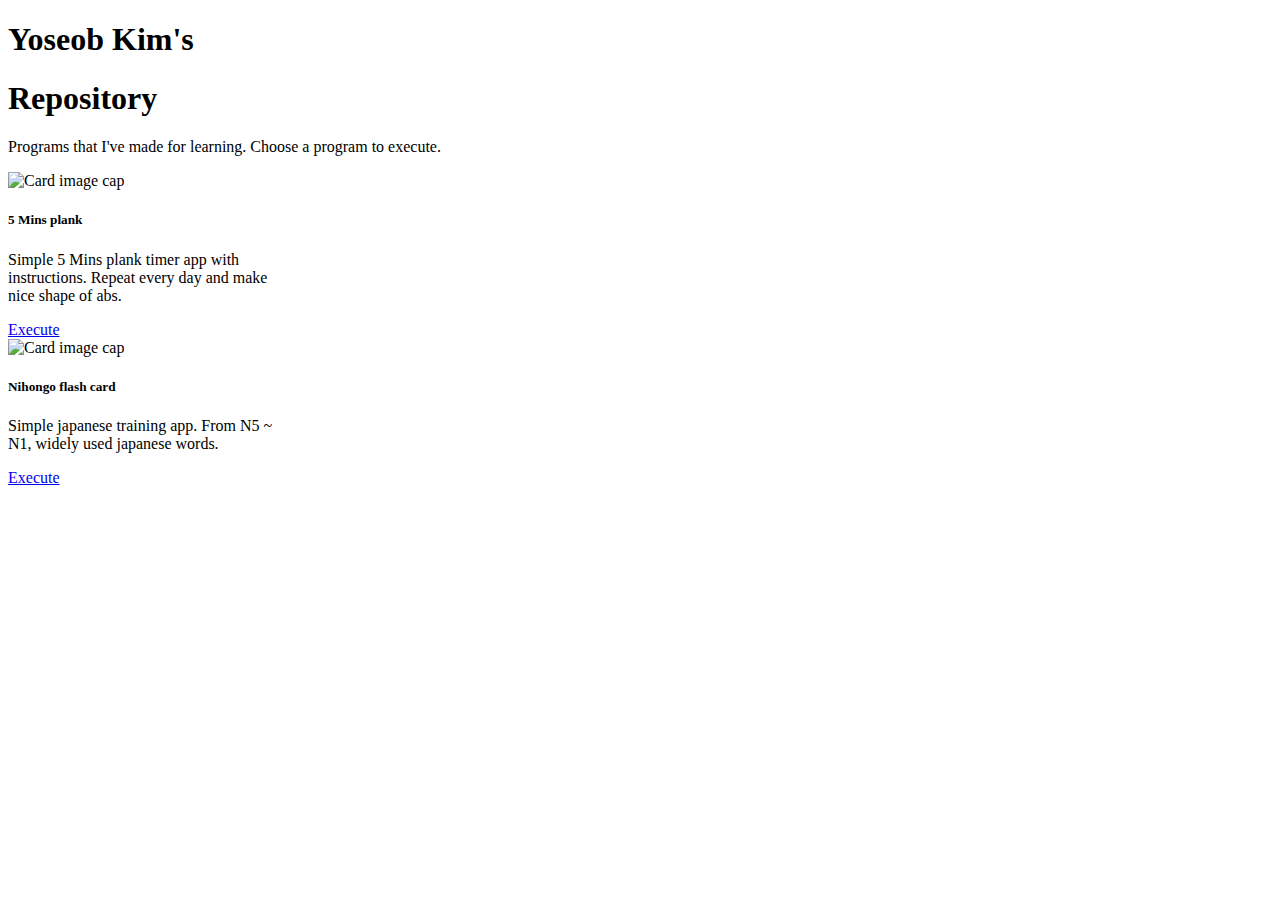
==== index.html @ 38a4135e "grammar error fixed" ====
<!DOCTYPE HTML PUBLIC "-//W3C//DTD HTML 4.01 Transitional//EN" "http://www.w3.org/TR/html4/loose.dtd">
<html lang="en">
<head>
<meta http-equiv="content-type" content="text/html; charset=utf-8">
  <title>Yoseob Kim Repository</title>
  <link rel="stylesheet" href="https://stackpath.bootstrapcdn.com/bootstrap/4.1.1/css/bootstrap.min.css" integrity="sha384-WskhaSGFgHYWDcbwN70/dfYBj47jz9qbsMId/iRN3ewGhXQFZCSftd1LZCfmhktB" crossorigin="anonymous">
<script src="https://code.jquery.com/jquery-3.3.1.slim.min.js" integrity="sha384-q8i/X+965DzO0rT7abK41JStQIAqVgRVzpbzo5smXKp4YfRvH+8abtTE1Pi6jizo" crossorigin="anonymous"></script>
<script src="https://cdnjs.cloudflare.com/ajax/libs/popper.js/1.14.3/umd/popper.min.js" integrity="sha384-ZMP7rVo3mIykV+2+9J3UJ46jBk0WLaUAdn689aCwoqbBJiSnjAK/l8WvCWPIPm49" crossorigin="anonymous"></script>
<script src="https://stackpath.bootstrapcdn.com/bootstrap/4.1.1/js/bootstrap.min.js" integrity="sha384-smHYKdLADwkXOn1EmN1qk/HfnUcbVRZyYmZ4qpPea6sjB/pTJ0euyQp0Mk8ck+5T" crossorigin="anonymous"></script>
</head>
  <body>
    <div class="container">
      <h1 class="display-3">Yoseob Kim's</h1>
	  <h1 class="display-4">Repository</h1>
      <p class="lead">
        Programs that I've made for learning. Choose a program to execute.
      </p>
      
      <div class="row">
        <!-- Plank app -->
        <div class="col-sm-6">
          <div class="card" style="width: 18rem;">
            <img class="card-img-top" src="plankApp/img/title.JPG" alt="Card image cap">
            <div class="card-body">
              <h5 class="card-title">5 Mins plank</h5>
              <p class="card-text">Simple 5 Mins plank timer app with instructions. Repeat every day and make nice shape of abs.</p>
              <a href="plankApp" class="btn btn-primary">Execute</a>
            </div>
          </div>
        </div>
        <!-- nihongo app -->
        <div class="col-sm-6">
          <div class="card" style="width: 18rem;">
            <img class="card-img-top" src="nihongo/img/konnichiwa.jpg" alt="Card image cap">
            <div class="card-body">
              <h5 class="card-title">Nihongo flash card</h5>
              <p class="card-text">Simple japanese training app. From N5 ~ N1, widely used japanese words.</p>
              <a href="nihongo" class="btn btn-primary">Execute</a>
            </div>
          </div>
        </div>  
      </div>
    </div>
  </body>
</html>
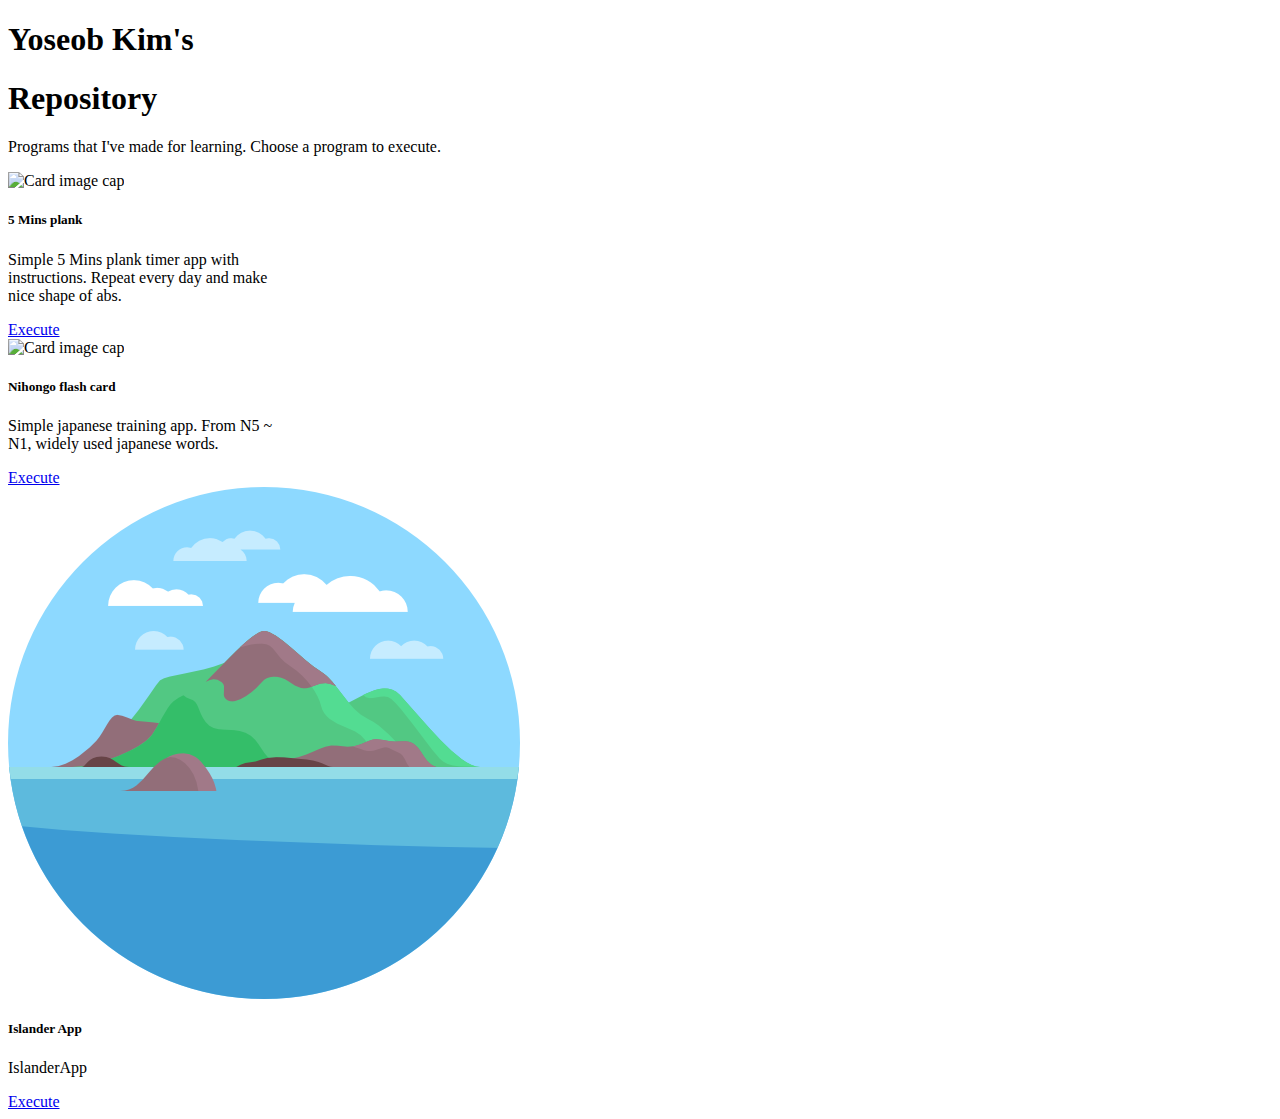
==== commit 1380ebb0: "Islander added" ====
--- a/index.html
+++ b/index.html
@@ -38,7 +38,18 @@
               <a href="nihongo" class="btn btn-primary">Execute</a>
             </div>
           </div>
-        </div>  
+        </div>
+        <!-- Islander App -->
+        <div class="col-sm-6">
+          <div class="card" style="width: 18rem;">
+            <img class="card-img-top" src="islanderApp/img/islander.png" alt="Card image cap">
+            <div class="card-body">
+              <h5 class="card-title">Islander App</h5>
+              <p class="card-text">IslanderApp</p>
+              <a href="islanderApp" class="btn btn-primary">Execute</a>
+            </div>
+          </div>
+        </div>   
       </div>
     </div>
   </body>
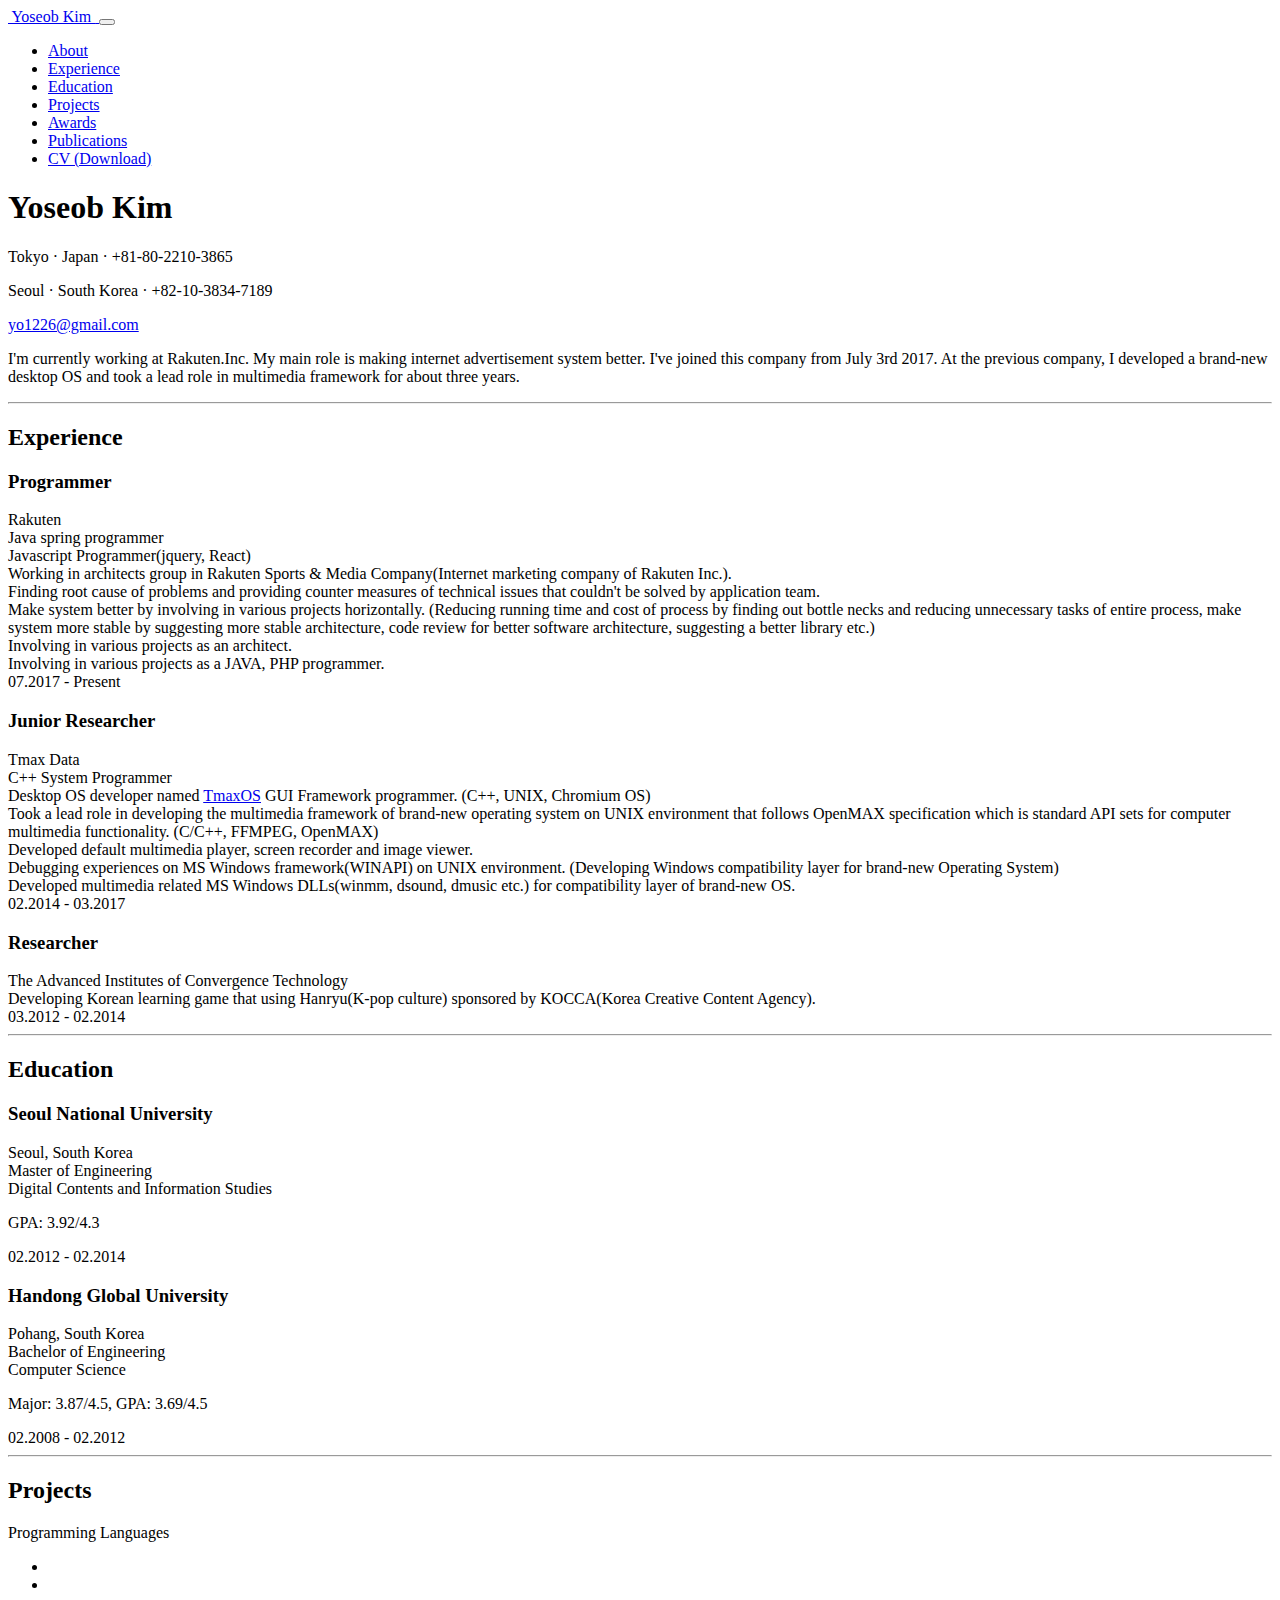
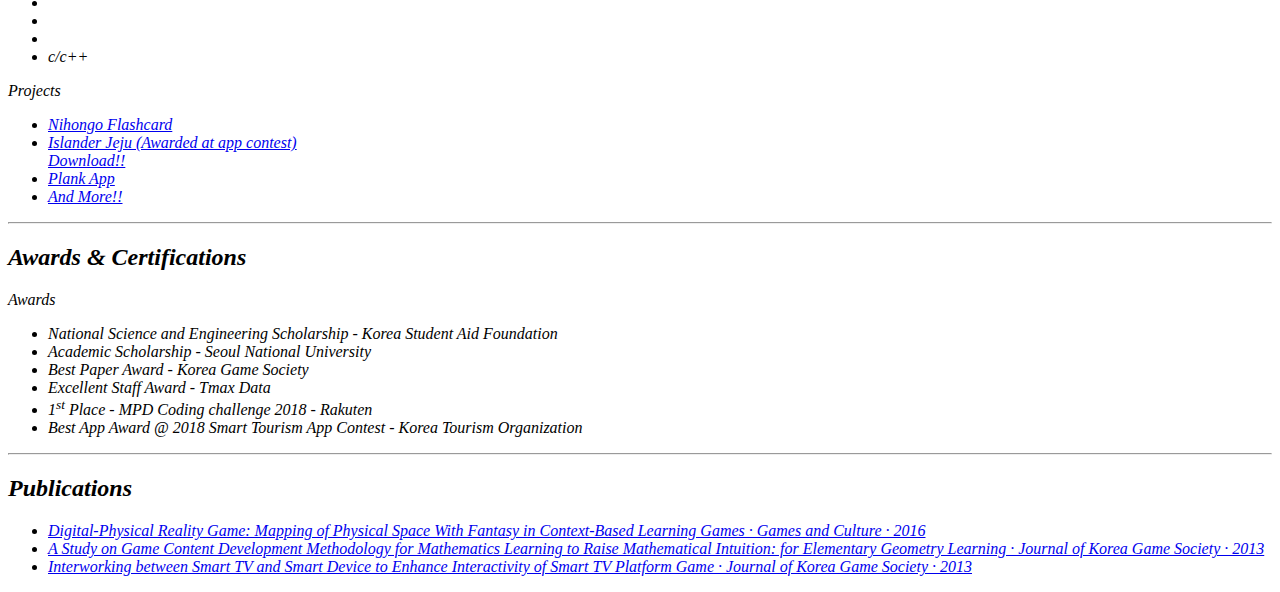
==== commit 508d3095: "add publications" ====
--- a/index.html
+++ b/index.html
@@ -1,57 +1,303 @@
-<!DOCTYPE HTML PUBLIC "-//W3C//DTD HTML 4.01 Transitional//EN" "http://www.w3.org/TR/html4/loose.dtd">
+<!DOCTYPE html>
 <html lang="en">
-<head>
-<meta http-equiv="content-type" content="text/html; charset=utf-8">
-  <title>Yoseob Kim Repository</title>
-  <link rel="stylesheet" href="https://stackpath.bootstrapcdn.com/bootstrap/4.1.1/css/bootstrap.min.css" integrity="sha384-WskhaSGFgHYWDcbwN70/dfYBj47jz9qbsMId/iRN3ewGhXQFZCSftd1LZCfmhktB" crossorigin="anonymous">
-<script src="https://code.jquery.com/jquery-3.3.1.slim.min.js" integrity="sha384-q8i/X+965DzO0rT7abK41JStQIAqVgRVzpbzo5smXKp4YfRvH+8abtTE1Pi6jizo" crossorigin="anonymous"></script>
-<script src="https://cdnjs.cloudflare.com/ajax/libs/popper.js/1.14.3/umd/popper.min.js" integrity="sha384-ZMP7rVo3mIykV+2+9J3UJ46jBk0WLaUAdn689aCwoqbBJiSnjAK/l8WvCWPIPm49" crossorigin="anonymous"></script>
-<script src="https://stackpath.bootstrapcdn.com/bootstrap/4.1.1/js/bootstrap.min.js" integrity="sha384-smHYKdLADwkXOn1EmN1qk/HfnUcbVRZyYmZ4qpPea6sjB/pTJ0euyQp0Mk8ck+5T" crossorigin="anonymous"></script>
-</head>
-  <body>
-    <div class="container">
-      <h1 class="display-3">Yoseob Kim's</h1>
-	  <h1 class="display-4">Repository</h1>
-      <p class="lead">
-        Programs that I've made for learning. Choose a program to execute.
-      </p>
-      
-      <div class="row">
-        <!-- Plank app -->
-        <div class="col-sm-6">
-          <div class="card" style="width: 18rem;">
-            <img class="card-img-top" src="plankApp/img/title.JPG" alt="Card image cap">
-            <div class="card-body">
-              <h5 class="card-title">5 Mins plank</h5>
-              <p class="card-text">Simple 5 Mins plank timer app with instructions. Repeat every day and make nice shape of abs.</p>
-              <a href="plankApp" class="btn btn-primary">Execute</a>
-            </div>
-          </div>
-        </div>
-        <!-- nihongo app -->
-        <div class="col-sm-6">
-          <div class="card" style="width: 18rem;">
-            <img class="card-img-top" src="nihongo/img/konnichiwa.jpg" alt="Card image cap">
-            <div class="card-body">
-              <h5 class="card-title">Nihongo flash card</h5>
-              <p class="card-text">Simple japanese training app. From N5 ~ N1, widely used japanese words.</p>
-              <a href="nihongo" class="btn btn-primary">Execute</a>
-            </div>
-          </div>
-        </div>
-        <!-- Islander App -->
-        <div class="col-sm-6">
-          <div class="card" style="width: 18rem;">
-            <img class="card-img-top" src="islanderApp/img/islander.png" alt="Card image cap">
-            <div class="card-body">
-              <h5 class="card-title">Islander App</h5>
-              <p class="card-text">IslanderApp</p>
-              <a href="islanderApp" class="btn btn-primary">Execute</a>
-            </div>
-          </div>
-        </div>   
+
+  <head>
+
+    <meta charset="utf-8">
+    <meta name="viewport" content="width=device-width, initial-scale=1, shrink-to-fit=no">
+    <meta name="description" content="">
+    <meta name="author" content="">
+
+    <title>Yoseob Kim</title>
+
+    <!-- Bootstrap core CSS -->
+    <link href="vendor/bootstrap/css/bootstrap.min.css" rel="stylesheet">
+
+    <!-- Custom fonts for this template -->
+    <link href="https://fonts.googleapis.com/css?family=Saira+Extra+Condensed:500,700" rel="stylesheet">
+    <link href="https://fonts.googleapis.com/css?family=Muli:400,400i,800,800i" rel="stylesheet">
+    <link href="vendor/fontawesome-free/css/all.min.css" rel="stylesheet">
+
+    <!-- Custom styles for this template -->
+    <link href="css/resume.css" rel="stylesheet">
+
+  </head>
+
+  <body id="page-top">
+
+    <nav class="navbar navbar-expand-lg navbar-dark bg-primary fixed-top" id="sideNav">
+      <a class="navbar-brand js-scroll-trigger" href="#page-top">
+        <span class="d-block d-lg-none">
+          <img class="img-fluid img-profile rounded-circle d-inline-block" 
+	  style="max-width: 35px;" src="img/profile.jpg" alt="">
+	  Yoseob Kim
+	</span>
+        <span class="d-none d-lg-block">
+          <img class="img-fluid img-profile rounded-circle mx-auto mb-2" src="img/profile.jpg" alt="">
+        </span>
+      </a>
+      <button class="navbar-toggler" type="button" data-toggle="collapse" data-target="#navbarSupportedContent" aria-controls="navbarSupportedContent" aria-expanded="false" aria-label="Toggle navigation">
+        <span class="navbar-toggler-icon"></span>
+      </button>
+      <div class="collapse navbar-collapse" id="navbarSupportedContent">
+        <ul class="navbar-nav">
+          <li class="nav-item">
+            <a class="nav-link js-scroll-trigger" href="#about">About</a>
+          </li>
+          <li class="nav-item">
+            <a class="nav-link js-scroll-trigger" href="#experience">Experience</a>
+          </li>
+          <li class="nav-item">
+            <a class="nav-link js-scroll-trigger" href="#education">Education</a>
+          </li>
+          <li class="nav-item">
+            <a class="nav-link js-scroll-trigger" href="#projects">Projects</a>
+          </li>
+          <li class="nav-item">
+            <a class="nav-link js-scroll-trigger" href="#awards">Awards</a>
+          </li>
+          <li class="nav-item">
+            <a class="nav-link js-scroll-trigger" href="#publications">Publications</a>
+          </li>
+	  <li class="nav-item">
+            <a class="nav-link js-scroll-trigger" href="YoseobKim.pdf">CV (Download)</a>
+          </li>
+	</ul>
       </div>
+    </nav>
+
+    <div class="container-fluid p-0">
+
+      <section class="resume-section p-3 p-lg-5 d-flex d-column" id="about">
+        <div class="my-auto">
+          <h1 class="mb-0">Yoseob
+            <span class="text-primary">Kim</span>
+          </h1>
+          <div class="subheading mb-5">
+            <p>Tokyo · Japan · +81-80-2210-3865</p>
+	    <p>Seoul · South Korea · +82-10-3834-7189</p>
+            <a href="mailto:yo1226@gmail.com">yo1226@gmail.com</a>
+          </div>
+	  <p class="lead mb-5">I'm currently working at Rakuten.Inc. My main role is making internet advertisement system better. I've joined this company from July 3rd 2017. At the previous company, I developed a brand-new desktop OS and took a lead role in multimedia framework for about three years.</p>
+          <div class="social-icons">
+            <a href="https://www.linkedin.com/in/yoseob-kim-14ab48103/">
+              <i class="fab fa-linkedin-in"></i>
+            </a>
+            <a href="https://github.com/YoseobKim">
+              <i class="fab fa-github"></i>
+            </a>
+            <a href="https://www.instagram.com/yoseobg/">
+              <i class="fab fa-instagram"></i>
+            </a>
+          </div>
+        </div>
+      </section>
+
+      <hr class="m-0">
+
+      <section class="resume-section p-3 p-lg-5 d-flex flex-column" id="experience">
+        <div class="my-auto">
+          <h2 class="mb-5">Experience</h2>
+
+          <div class="resume-item d-flex flex-column flex-md-row mb-5">
+            <div class="resume-content mr-auto">
+              <h3 class="mb-0">Programmer</h3>
+              <div class="subheading mb-3">Rakuten</div>
+              <li>Java spring programmer</li>
+	      <li>Javascript Programmer(jquery, React)</li>
+	      <li>Working in architects group in Rakuten Sports &amp; Media Company(Internet marketing company of Rakuten Inc.).</li>
+	      <li>Finding root cause of problems and providing counter measures of technical issues that couldn't be solved by application team. </li>
+	      <li>Make system better by involving in various projects horizontally. (Reducing running time and cost of process by finding out bottle necks and reducing unnecessary tasks of entire process, make system more stable by suggesting more stable architecture, code review for better software architecture, suggesting a better library etc.)</li>
+	      <li>Involving in various projects as an architect.</li>
+	      <li>Involving in various projects as a JAVA, PHP programmer.</li>
+            </div>
+            <div class="resume-date text-md-right">
+              <span class="text-primary">07.2017 - Present</span>
+            </div>
+          </div>
+
+          <div class="resume-item d-flex flex-column flex-md-row mb-5">
+            <div class="resume-content mr-auto">
+              <h3 class="mb-0">Junior Researcher</h3>
+              <div class="subheading mb-3">Tmax Data</div>
+              <li>C++ System Programmer</li>
+	      <li>Desktop OS developer named <a href="http://tmaxos.com/index#TmaxOS">TmaxOS</a> GUI Framework programmer. (C++, UNIX, Chromium OS) </li>
+	      <li>Took a lead role in developing the multimedia framework of brand-new operating system on UNIX environment that follows OpenMAX specification which is standard API sets for computer multimedia functionality. (C/C++, FFMPEG, OpenMAX)</li>
+	      <li>Developed default multimedia player, screen recorder and image viewer.</li>
+	      <li>Debugging experiences on MS Windows framework(WINAPI) on UNIX environment. (Developing Windows compatibility layer for brand-new Operating System) </li>
+	      <li> Developed multimedia related MS Windows DLLs(winmm, dsound, dmusic etc.) for compatibility layer of brand-new OS.</li>
+	    </div>
+            <div class="resume-date text-md-right">
+              <span class="text-primary">02.2014 - 03.2017</span>
+            </div>
+          </div>
+
+          <div class="resume-item d-flex flex-column flex-md-row mb-5">
+            <div class="resume-content mr-auto">
+              <h3 class="mb-0">Researcher</h3>
+              <div class="subheading mb-3">The Advanced Institutes of Convergence Technology</div>
+	      <li>Developing Korean learning game that using Hanryu(K-pop culture) sponsored by KOCCA(Korea Creative Content Agency).</li>
+            </div>
+            <div class="resume-date text-md-right">
+              <span class="text-primary">03.2012 - 02.2014</span>
+            </div>
+          </div>
+
+        </div>
+
+      </section>
+
+      <hr class="m-0">
+
+      <section class="resume-section p-3 p-lg-5 d-flex flex-column" id="education">
+        <div class="my-auto">
+          <h2 class="mb-5">Education</h2>
+
+	  <div class="resume-item d-flex flex-column flex-md-row">
+            <div class="resume-content mr-auto">
+              <h3 class="mb-0">Seoul National University</h3>
+              <div class="subheading mb-3">Seoul, South Korea</div>
+              <div class="subheading mb-3">Master of Engineering</div>
+              <div>Digital Contents and Information Studies</div>
+              <p>GPA: 3.92/4.3</p>
+            </div>
+            <div class="resume-date text-md-right">
+              <span class="text-primary">02.2012 - 02.2014</span>
+            </div>
+          </div>
+
+          <div class="resume-item d-flex flex-column flex-md-row mb-5">
+	    <div class="resume-content mr-auto">
+              <h3 class="mb-0">Handong Global University</h3>
+              <div class="subheading mb-3">Pohang, South Korea</div>
+              <div class="subheading mb-3">Bachelor of Engineering</div>
+              <div>Computer Science</div>
+              <p>Major: 3.87/4.5, GPA: 3.69/4.5</p>
+            </div>
+            <div class="resume-date text-md-right">
+              <span class="text-primary">02.2008 - 02.2012</span>
+            </div>
+          </div>
+
+        </div>
+      </section>
+
+      <hr class="m-0">
+
+      <section class="resume-section p-3 p-lg-5 d-flex flex-column" id="projects">
+        <div class="my-auto">
+          <h2 class="mb-5">Projects</h2>
+
+          <div class="subheading mb-3">Programming Languages</div>
+          <ul class="list-inline dev-icons">
+            <li class="list-inline-item">
+              <i class="fab fa-html5"></i>
+            </li>
+            <li class="list-inline-item">
+              <i class="fab fa-css3-alt"></i>
+            </li>
+            <li class="list-inline-item">
+              <i class="fab fa-js-square"></i>
+            </li>
+            <li class="list-inline-item">
+              <i class="fab fa-react"></i>
+            </li>
+            <li class="list-inline-item">
+              <i class="fab fa-java"></i>
+            </li>
+            <li class="list-inline-item">
+              <i class="">c/c++</li>
+	    </li>
+          </ul>
+
+          <div class="subheading mb-3">Projects</div>
+          <ul class="fa-ul mb-0">
+            <li>
+              <i class="fa-li fa fa-check"></i>
+	      <a href="nihongo">Nihongo Flashcard</a>
+	    </li>
+            <li>
+              <i class="fa-li fa fa-trophy"></i>
+              <a href="http://islander-jeju-app.herokuapp.com/">Islander Jeju (Awarded at app contest)</a>
+	      <br>
+	      <a href="https://play.google.com/store/apps/details?id=islander.jeju">Download!!</a>
+            </li>
+            <li>
+              <i class="fa-li fa fa-check"></i>
+	      <a href="plankApp">Plank App</a>
+	    </li>
+            <li>
+              <i class="fa-li fa fa-check"></i>
+	      <a href="https://github.com/YoseobKim">And More!!</a>
+	    </li>
+	  </ul>
+        </div>
+      </section>
+
+      <hr class="m-0">
+
+      <section class="resume-section p-3 p-lg-5 d-flex flex-column" id="awards">
+        <div class="my-auto">
+          <h2 class="mb-5">Awards &amp; Certifications</h2>
+          <div class="subheading mb-3">Awards</div>
+          <ul class="fa-ul mb-0">
+            <li>
+              <i class="fa-li fa fa-trophy text-warning"></i>
+              National Science and Engineering Scholarship - Korea Student Aid Foundation</li>
+            <li>
+              <i class="fa-li fa fa-trophy text-warning"></i>
+              Academic Scholarship - Seoul National University</li>
+            <li>
+              <i class="fa-li fa fa-trophy text-warning"></i>
+              Best Paper Award - Korea Game Society</li>
+            <li>
+              <i class="fa-li fa fa-trophy text-warning"></i>
+              Excellent Staff Award - Tmax Data</li>
+            <li>
+              <i class="fa-li fa fa-trophy text-warning"></i>
+              1<sup>st</sup>
+              Place - MPD Coding challenge 2018 - Rakuten</li>
+            <li>
+              <i class="fa-li fa fa-trophy text-warning"></i>
+              Best App Award @ 2018 Smart Tourism App Contest - Korea Tourism Organization</li>
+          </ul>
+        </div>
+      </section>
+
+      <hr class="m-0">
+
+      <section class="resume-section p-3 p-lg-5 d-flex flex-column" id="publications">
+        <div class="my-auto">
+          <h2 class="mb-5">Publications</h2>
+          <ul class="fa-ul mb-0">
+            <li>
+              <i class="fa-li fa fa-graduation-cap"></i>
+              <a href="https://journals.sagepub.com/doi/abs/10.1177/1555412014568789">Digital-Physical Reality Game: Mapping of Physical Space With Fantasy in Context-Based Learning Games · Games and Culture · 2016</a>
+            </li>
+            <li>
+              <i class="fa-li fa fa-graduation-cap"></i>
+              <a href="https://kcgs.jams.or.kr/po/volisse/sjPubsArtiPopView.kci?soceId=INS000000291&artiId=SJ0000000484&sereId=SER000000001&submCnt=1">A Study on Game Content Development Methodology for Mathematics Learning to Raise Mathematical Intuition: for Elementary Geometry Learning · Journal of Korea Game Society · 2013</a>
+	    </li>
+	    <li>
+              <i class="fa-li fa fa-graduation-cap"></i>
+              <a href="https://kcgs.jams.or.kr/po/volisse/sjPubsArtiPopView.kci?soceId=INS000000291&artiId=SJ0000000449&sereId=SER000000001&submCnt=1">Interworking between Smart TV and Smart Device to Enhance Interactivity of Smart TV Platform Game · Journal of Korea Game Society · 2013</a>
+	    </li>
+	  </ul>
+        </div>
+      </section>
+
     </div>
+
+    <!-- Bootstrap core JavaScript -->
+    <script src="vendor/jquery/jquery.min.js"></script>
+    <script src="vendor/bootstrap/js/bootstrap.bundle.min.js"></script>
+
+    <!-- Plugin JavaScript -->
+    <script src="vendor/jquery-easing/jquery.easing.min.js"></script>
+
+    <!-- Custom scripts for this template -->
+    <script src="js/resume.js"></script>
+
   </body>
+
 </html>
-
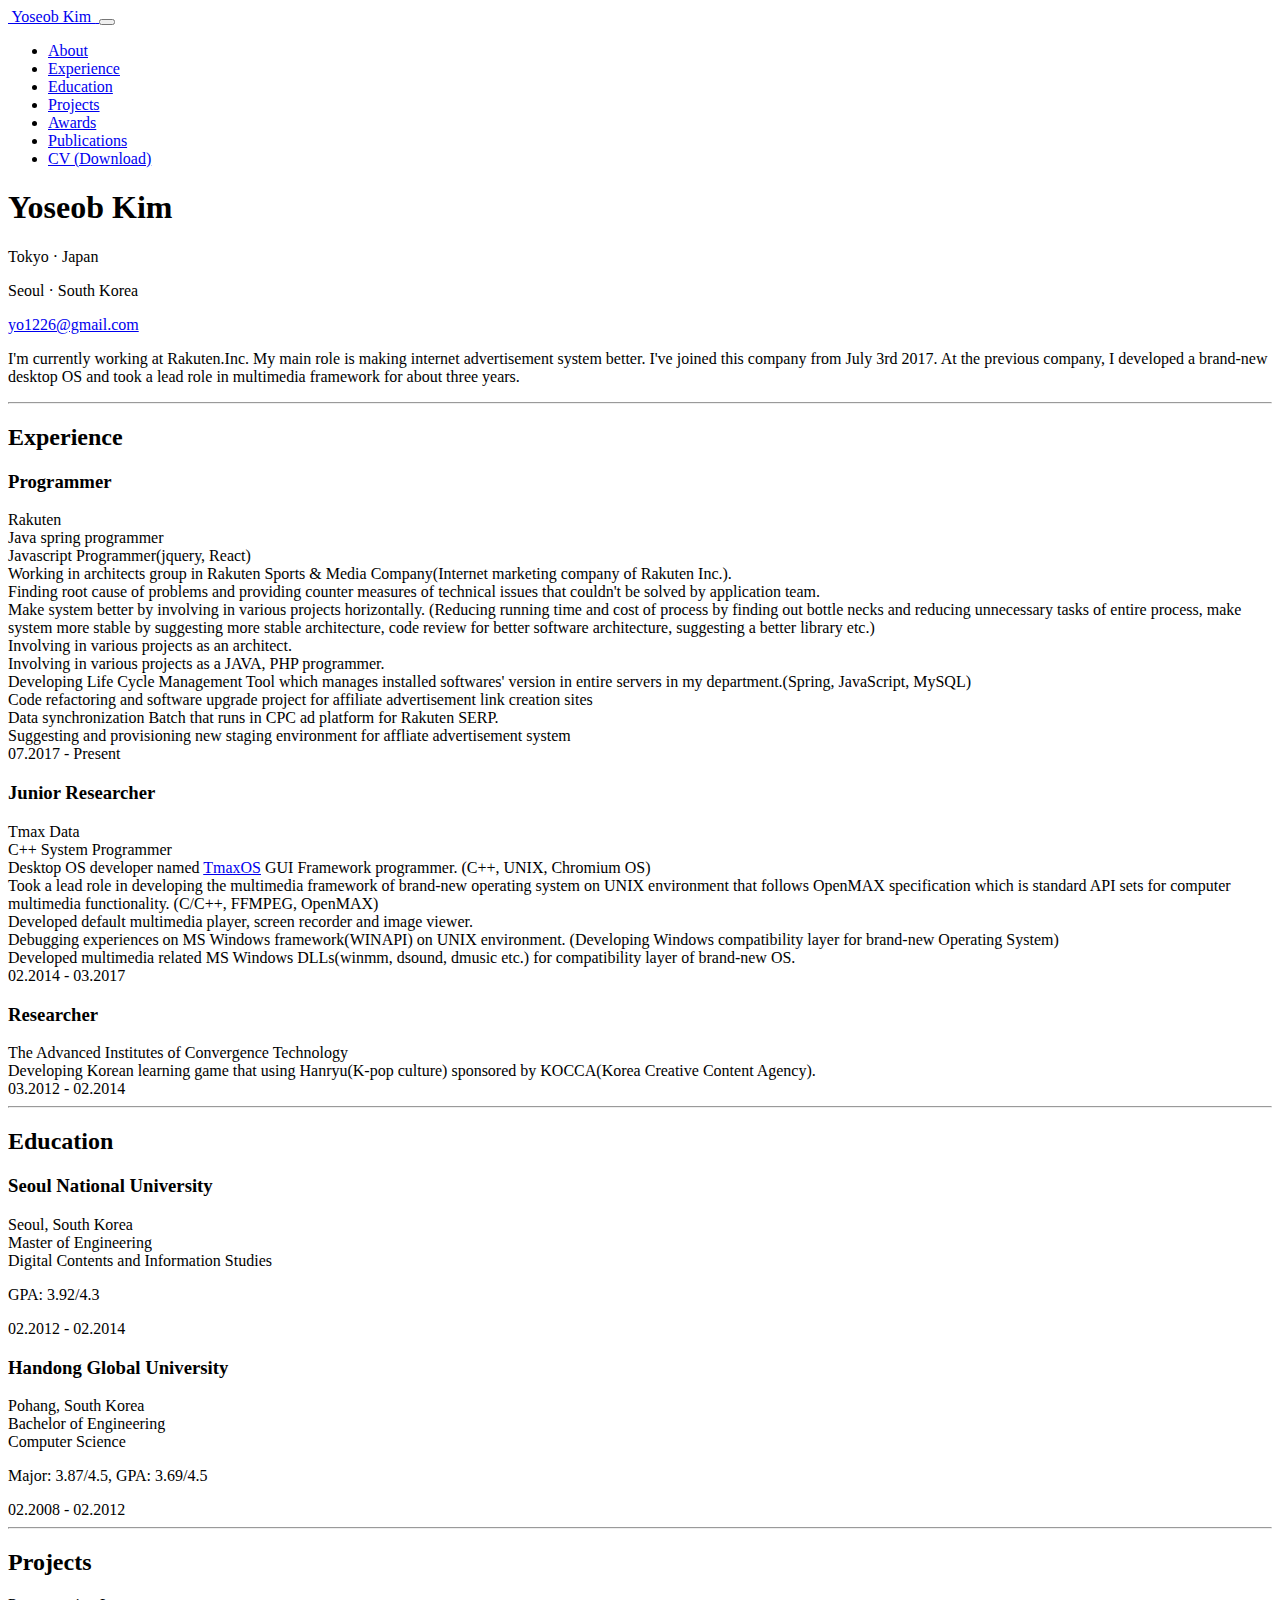
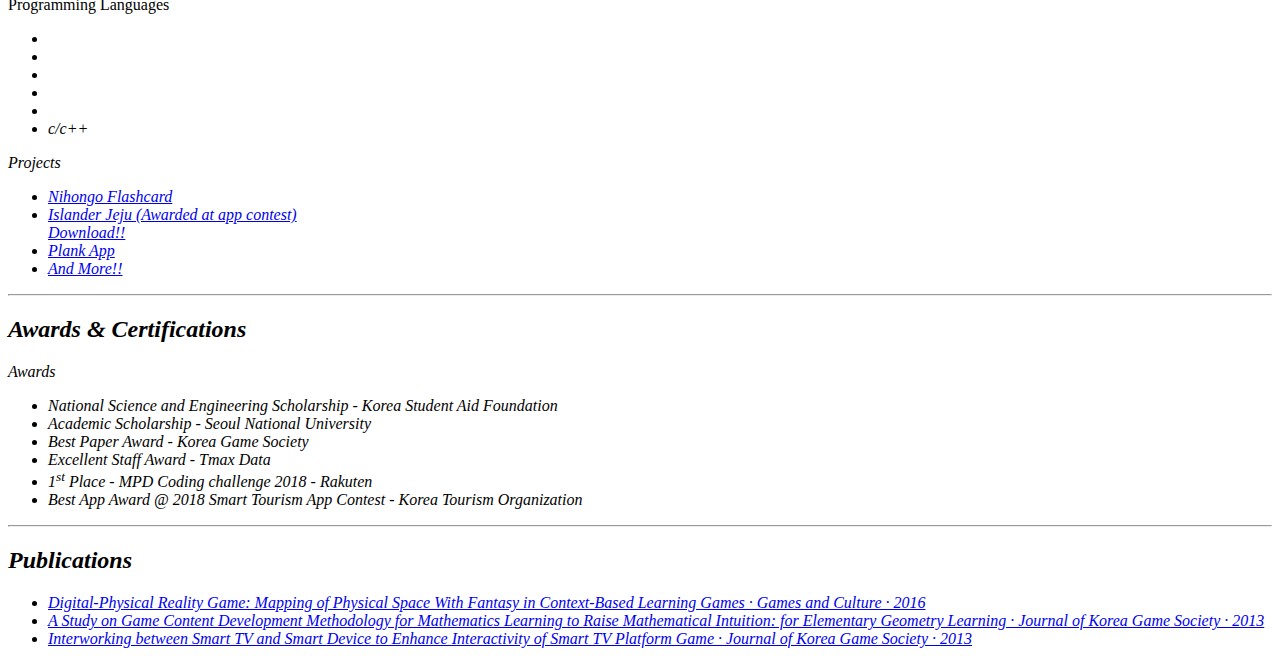
==== commit da650826: "update" ====
--- a/index.html
+++ b/index.html
@@ -74,8 +74,8 @@
             <span class="text-primary">Kim</span>
           </h1>
           <div class="subheading mb-5">
-            <p>Tokyo · Japan · +81-80-2210-3865</p>
-	    <p>Seoul · South Korea · +82-10-3834-7189</p>
+            <p>Tokyo · Japan</p>
+	    <p>Seoul · South Korea</p>
             <a href="mailto:yo1226@gmail.com">yo1226@gmail.com</a>
           </div>
 	  <p class="lead mb-5">I'm currently working at Rakuten.Inc. My main role is making internet advertisement system better. I've joined this company from July 3rd 2017. At the previous company, I developed a brand-new desktop OS and took a lead role in multimedia framework for about three years.</p>
@@ -110,6 +110,10 @@
 	      <li>Make system better by involving in various projects horizontally. (Reducing running time and cost of process by finding out bottle necks and reducing unnecessary tasks of entire process, make system more stable by suggesting more stable architecture, code review for better software architecture, suggesting a better library etc.)</li>
 	      <li>Involving in various projects as an architect.</li>
 	      <li>Involving in various projects as a JAVA, PHP programmer.</li>
+	      <li>Developing Life Cycle Management Tool which manages installed softwares' version in entire servers in my department.(Spring, JavaScript, MySQL)</li>
+	      <li>Code refactoring and software upgrade project for affiliate advertisement link creation sites</li>
+	      <li>Data synchronization Batch that runs in CPC ad platform for Rakuten SERP.</li>
+	      <li>Suggesting and provisioning new staging environment for affliate advertisement system</li>
             </div>
             <div class="resume-date text-md-right">
               <span class="text-primary">07.2017 - Present</span>
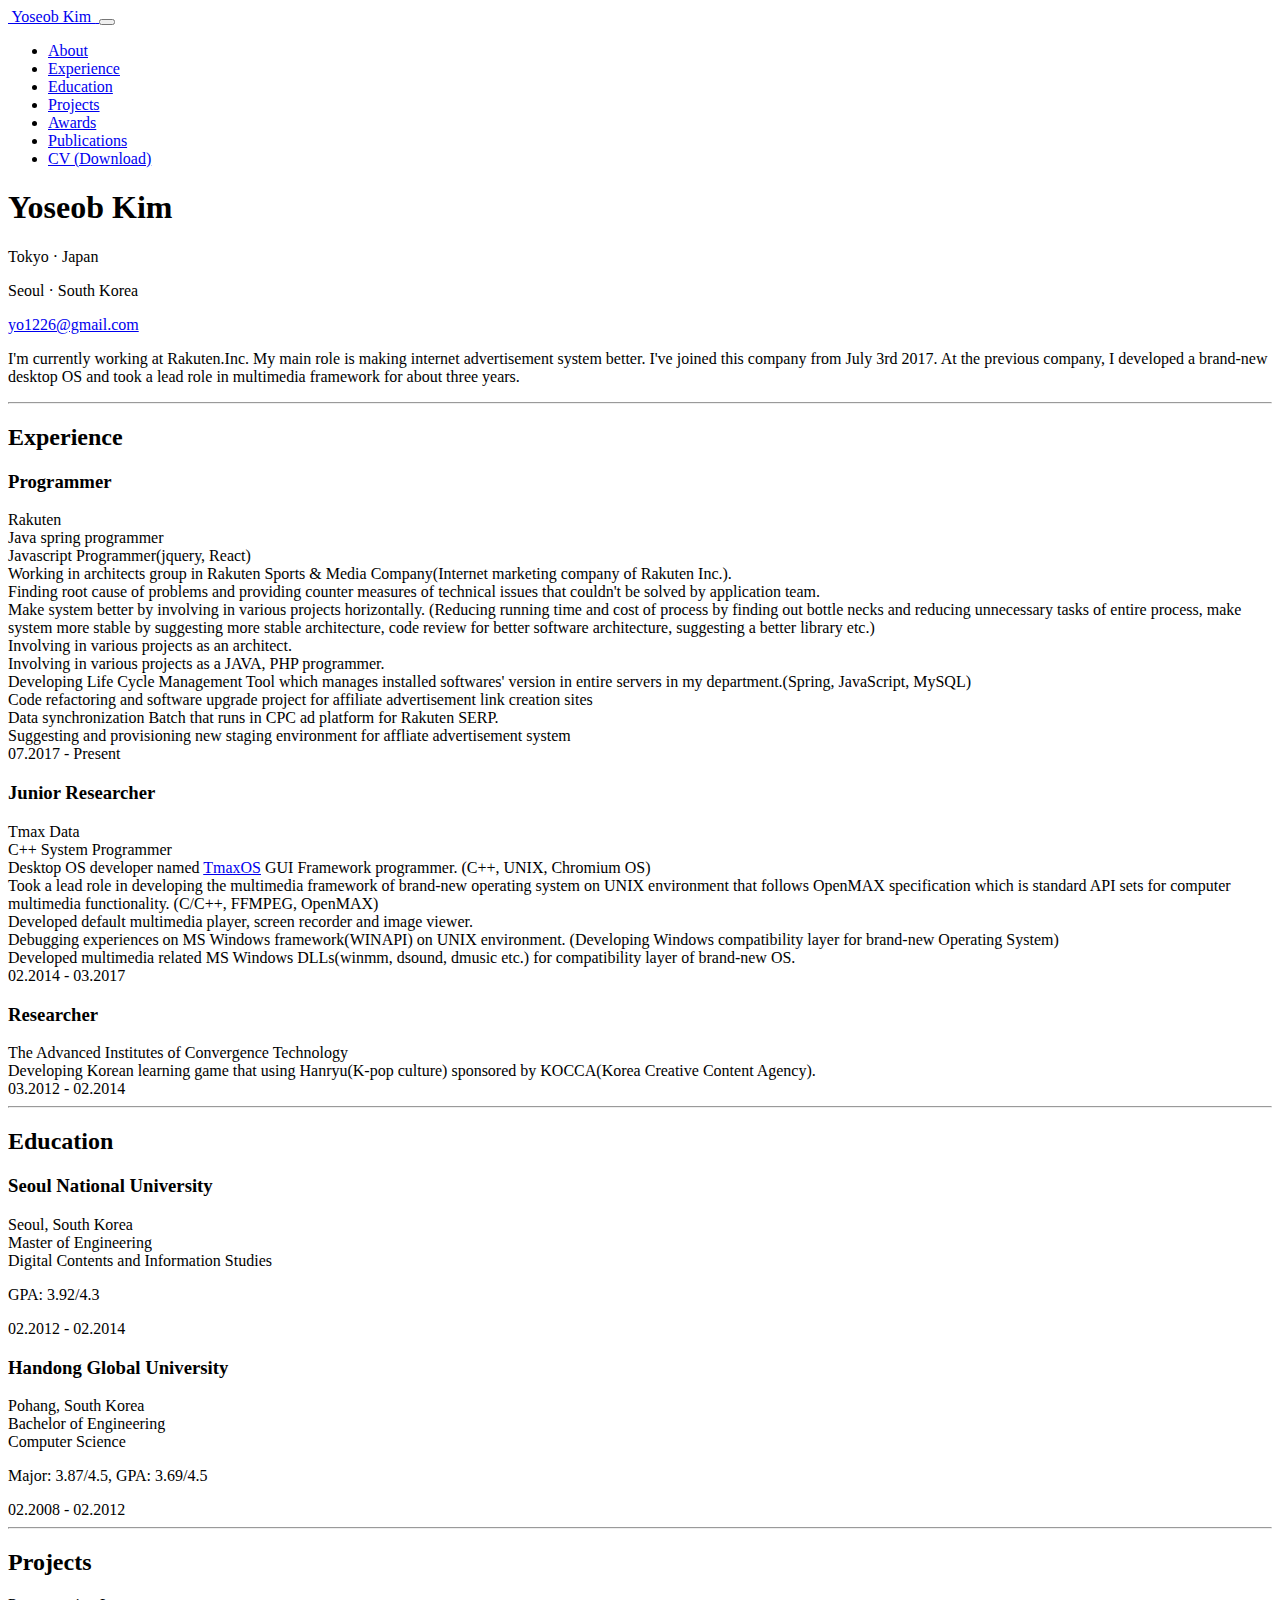
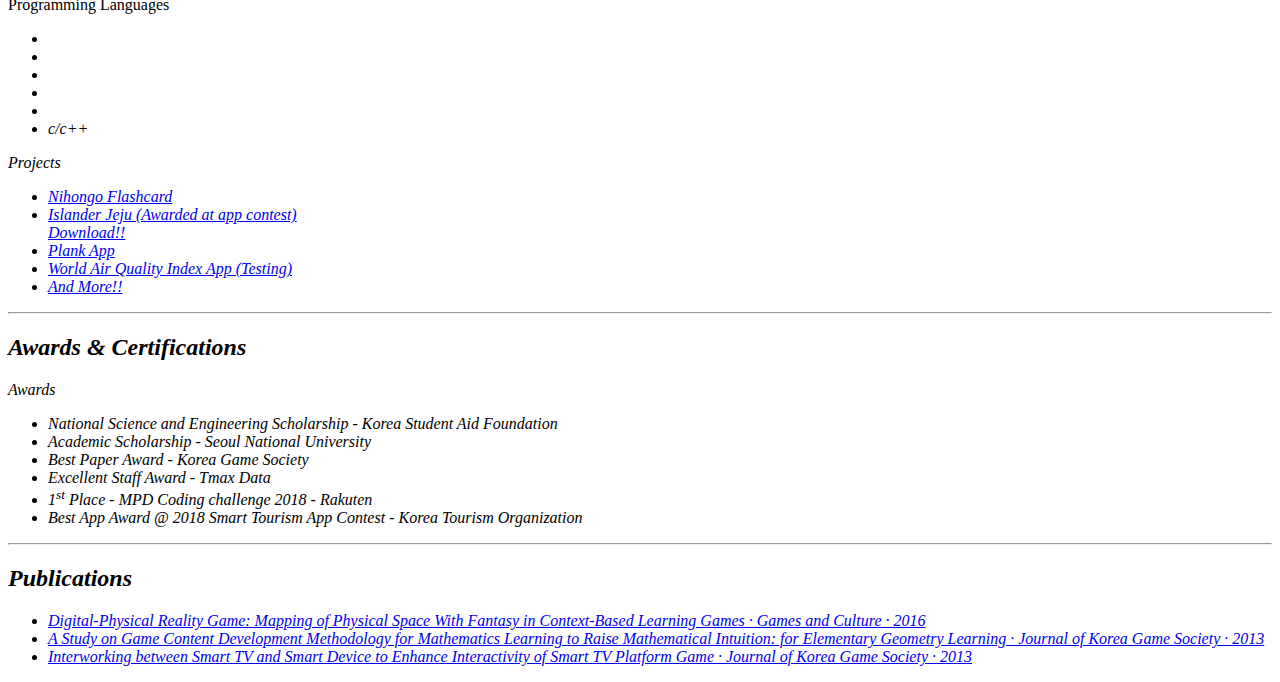
==== commit ae28934f: "add adwords for testing" ====
--- a/index.html
+++ b/index.html
@@ -1,307 +1,288 @@
 <!DOCTYPE html>
 <html lang="en">
-
-  <head>
-
-    <meta charset="utf-8">
-    <meta name="viewport" content="width=device-width, initial-scale=1, shrink-to-fit=no">
-    <meta name="description" content="">
-    <meta name="author" content="">
-
-    <title>Yoseob Kim</title>
-
-    <!-- Bootstrap core CSS -->
-    <link href="vendor/bootstrap/css/bootstrap.min.css" rel="stylesheet">
-
-    <!-- Custom fonts for this template -->
-    <link href="https://fonts.googleapis.com/css?family=Saira+Extra+Condensed:500,700" rel="stylesheet">
-    <link href="https://fonts.googleapis.com/css?family=Muli:400,400i,800,800i" rel="stylesheet">
-    <link href="vendor/fontawesome-free/css/all.min.css" rel="stylesheet">
-
-    <!-- Custom styles for this template -->
-    <link href="css/resume.css" rel="stylesheet">
-
-  </head>
-
-  <body id="page-top">
-
-    <nav class="navbar navbar-expand-lg navbar-dark bg-primary fixed-top" id="sideNav">
-      <a class="navbar-brand js-scroll-trigger" href="#page-top">
-        <span class="d-block d-lg-none">
-          <img class="img-fluid img-profile rounded-circle d-inline-block" 
-	  style="max-width: 35px;" src="img/profile.jpg" alt="">
-	  Yoseob Kim
-	</span>
-        <span class="d-none d-lg-block">
-          <img class="img-fluid img-profile rounded-circle mx-auto mb-2" src="img/profile.jpg" alt="">
-        </span>
-      </a>
-      <button class="navbar-toggler" type="button" data-toggle="collapse" data-target="#navbarSupportedContent" aria-controls="navbarSupportedContent" aria-expanded="false" aria-label="Toggle navigation">
-        <span class="navbar-toggler-icon"></span>
-      </button>
-      <div class="collapse navbar-collapse" id="navbarSupportedContent">
-        <ul class="navbar-nav">
-          <li class="nav-item">
-            <a class="nav-link js-scroll-trigger" href="#about">About</a>
-          </li>
-          <li class="nav-item">
-            <a class="nav-link js-scroll-trigger" href="#experience">Experience</a>
-          </li>
-          <li class="nav-item">
-            <a class="nav-link js-scroll-trigger" href="#education">Education</a>
-          </li>
-          <li class="nav-item">
-            <a class="nav-link js-scroll-trigger" href="#projects">Projects</a>
-          </li>
-          <li class="nav-item">
-            <a class="nav-link js-scroll-trigger" href="#awards">Awards</a>
-          </li>
-          <li class="nav-item">
-            <a class="nav-link js-scroll-trigger" href="#publications">Publications</a>
-          </li>
-	  <li class="nav-item">
-            <a class="nav-link js-scroll-trigger" href="YoseobKim.pdf">CV (Download)</a>
-          </li>
-	</ul>
+   <head>
+      <meta charset="utf-8">
+      <meta name="viewport" content="width=device-width, initial-scale=1, shrink-to-fit=no">
+      <meta name="description" content="">
+      <meta name="author" content="">
+      <title>Yoseob Kim</title>
+      <script async src="//pagead2.googlesyndication.com/pagead/js/adsbygoogle.js"></script>
+      <script>
+        (adsbygoogle = window.adsbygoogle || []).push({
+          google_ad_client: "ca-pub-6366543454398714",
+          enable_page_level_ads: true
+      });
+      </script>
+      <!-- Bootstrap core CSS -->
+      <link href="vendor/bootstrap/css/bootstrap.min.css" rel="stylesheet">
+      <!-- Custom fonts for this template -->
+      <link href="https://fonts.googleapis.com/css?family=Saira+Extra+Condensed:500,700" rel="stylesheet">
+      <link href="https://fonts.googleapis.com/css?family=Muli:400,400i,800,800i" rel="stylesheet">
+      <link href="vendor/fontawesome-free/css/all.min.css" rel="stylesheet">
+      <!-- Custom styles for this template -->
+      <link href="css/resume.css" rel="stylesheet">
+   </head>
+   <body id="page-top">
+      <nav class="navbar navbar-expand-lg navbar-dark bg-primary fixed-top" id="sideNav">
+         <a class="navbar-brand js-scroll-trigger" href="#page-top">
+         <span class="d-block d-lg-none">
+         <img class="img-fluid img-profile rounded-circle d-inline-block" 
+            style="max-width: 35px;" src="img/profile.jpg" alt="">
+         Yoseob Kim
+         </span>
+         <span class="d-none d-lg-block">
+         <img class="img-fluid img-profile rounded-circle mx-auto mb-2" src="img/profile.jpg" alt="">
+         </span>
+         </a>
+         <button class="navbar-toggler" type="button" data-toggle="collapse" data-target="#navbarSupportedContent" aria-controls="navbarSupportedContent" aria-expanded="false" aria-label="Toggle navigation">
+         <span class="navbar-toggler-icon"></span>
+         </button>
+         <div class="collapse navbar-collapse" id="navbarSupportedContent">
+            <ul class="navbar-nav">
+               <li class="nav-item">
+                  <a class="nav-link js-scroll-trigger" href="#about">About</a>
+               </li>
+               <li class="nav-item">
+                  <a class="nav-link js-scroll-trigger" href="#experience">Experience</a>
+               </li>
+               <li class="nav-item">
+                  <a class="nav-link js-scroll-trigger" href="#education">Education</a>
+               </li>
+               <li class="nav-item">
+                  <a class="nav-link js-scroll-trigger" href="#projects">Projects</a>
+               </li>
+               <li class="nav-item">
+                  <a class="nav-link js-scroll-trigger" href="#awards">Awards</a>
+               </li>
+               <li class="nav-item">
+                  <a class="nav-link js-scroll-trigger" href="#publications">Publications</a>
+               </li>
+               <li class="nav-item">
+                  <a class="nav-link js-scroll-trigger" href="YoseobKim.pdf">CV (Download)</a>
+               </li>
+            </ul>
+         </div>
+      </nav>
+      <div class="container-fluid p-0">
+         <section class="resume-section p-3 p-lg-5 d-flex d-column" id="about">
+            <div class="my-auto">
+               <h1 class="mb-0">Yoseob
+                  <span class="text-primary">Kim</span>
+               </h1>
+               <div class="subheading mb-5">
+                  <p>Tokyo · Japan</p>
+                  <p>Seoul · South Korea</p>
+                  <a href="mailto:yo1226@gmail.com">yo1226@gmail.com</a>
+               </div>
+               <p class="lead mb-5">I'm currently working at Rakuten.Inc. My main role is making internet advertisement system better. I've joined this company from July 3rd 2017. At the previous company, I developed a brand-new desktop OS and took a lead role in multimedia framework for about three years.</p>
+               <div class="social-icons">
+                  <a href="https://www.linkedin.com/in/yoseob-kim-14ab48103/">
+                  <i class="fab fa-linkedin-in"></i>
+                  </a>
+                  <a href="https://github.com/YoseobKim">
+                  <i class="fab fa-github"></i>
+                  </a>
+                  <a href="https://www.instagram.com/yoseobg/">
+                  <i class="fab fa-instagram"></i>
+                  </a>
+               </div>
+            </div>
+         </section>
+         <hr class="m-0">
+         <section class="resume-section p-3 p-lg-5 d-flex flex-column" id="experience">
+            <div class="my-auto">
+               <h2 class="mb-5">Experience</h2>
+               <div class="resume-item d-flex flex-column flex-md-row mb-5">
+                  <div class="resume-content mr-auto">
+                     <h3 class="mb-0">Programmer</h3>
+                     <div class="subheading mb-3">Rakuten</div>
+                     <li>Java spring programmer</li>
+                     <li>Javascript Programmer(jquery, React)</li>
+                     <li>Working in architects group in Rakuten Sports &amp; Media Company(Internet marketing company of Rakuten Inc.).</li>
+                     <li>Finding root cause of problems and providing counter measures of technical issues that couldn't be solved by application team. </li>
+                     <li>Make system better by involving in various projects horizontally. (Reducing running time and cost of process by finding out bottle necks and reducing unnecessary tasks of entire process, make system more stable by suggesting more stable architecture, code review for better software architecture, suggesting a better library etc.)</li>
+                     <li>Involving in various projects as an architect.</li>
+                     <li>Involving in various projects as a JAVA, PHP programmer.</li>
+                     <li>Developing Life Cycle Management Tool which manages installed softwares' version in entire servers in my department.(Spring, JavaScript, MySQL)</li>
+                     <li>Code refactoring and software upgrade project for affiliate advertisement link creation sites</li>
+                     <li>Data synchronization Batch that runs in CPC ad platform for Rakuten SERP.</li>
+                     <li>Suggesting and provisioning new staging environment for affliate advertisement system</li>
+                  </div>
+                  <div class="resume-date text-md-right">
+                     <span class="text-primary">07.2017 - Present</span>
+                  </div>
+               </div>
+               <div class="resume-item d-flex flex-column flex-md-row mb-5">
+                  <div class="resume-content mr-auto">
+                     <h3 class="mb-0">Junior Researcher</h3>
+                     <div class="subheading mb-3">Tmax Data</div>
+                     <li>C++ System Programmer</li>
+                     <li>Desktop OS developer named <a href="http://tmaxos.com/index#TmaxOS">TmaxOS</a> GUI Framework programmer. (C++, UNIX, Chromium OS) </li>
+                     <li>Took a lead role in developing the multimedia framework of brand-new operating system on UNIX environment that follows OpenMAX specification which is standard API sets for computer multimedia functionality. (C/C++, FFMPEG, OpenMAX)</li>
+                     <li>Developed default multimedia player, screen recorder and image viewer.</li>
+                     <li>Debugging experiences on MS Windows framework(WINAPI) on UNIX environment. (Developing Windows compatibility layer for brand-new Operating System) </li>
+                     <li> Developed multimedia related MS Windows DLLs(winmm, dsound, dmusic etc.) for compatibility layer of brand-new OS.</li>
+                  </div>
+                  <div class="resume-date text-md-right">
+                     <span class="text-primary">02.2014 - 03.2017</span>
+                  </div>
+               </div>
+               <div class="resume-item d-flex flex-column flex-md-row mb-5">
+                  <div class="resume-content mr-auto">
+                     <h3 class="mb-0">Researcher</h3>
+                     <div class="subheading mb-3">The Advanced Institutes of Convergence Technology</div>
+                     <li>Developing Korean learning game that using Hanryu(K-pop culture) sponsored by KOCCA(Korea Creative Content Agency).</li>
+                  </div>
+                  <div class="resume-date text-md-right">
+                     <span class="text-primary">03.2012 - 02.2014</span>
+                  </div>
+               </div>
+            </div>
+         </section>
+         <hr class="m-0">
+         <section class="resume-section p-3 p-lg-5 d-flex flex-column" id="education">
+            <div class="my-auto">
+               <h2 class="mb-5">Education</h2>
+               <div class="resume-item d-flex flex-column flex-md-row">
+                  <div class="resume-content mr-auto">
+                     <h3 class="mb-0">Seoul National University</h3>
+                     <div class="subheading mb-3">Seoul, South Korea</div>
+                     <div class="subheading mb-3">Master of Engineering</div>
+                     <div>Digital Contents and Information Studies</div>
+                     <p>GPA: 3.92/4.3</p>
+                  </div>
+                  <div class="resume-date text-md-right">
+                     <span class="text-primary">02.2012 - 02.2014</span>
+                  </div>
+               </div>
+               <div class="resume-item d-flex flex-column flex-md-row mb-5">
+                  <div class="resume-content mr-auto">
+                     <h3 class="mb-0">Handong Global University</h3>
+                     <div class="subheading mb-3">Pohang, South Korea</div>
+                     <div class="subheading mb-3">Bachelor of Engineering</div>
+                     <div>Computer Science</div>
+                     <p>Major: 3.87/4.5, GPA: 3.69/4.5</p>
+                  </div>
+                  <div class="resume-date text-md-right">
+                     <span class="text-primary">02.2008 - 02.2012</span>
+                  </div>
+               </div>
+            </div>
+         </section>
+         <hr class="m-0">
+         <section class="resume-section p-3 p-lg-5 d-flex flex-column" id="projects">
+            <div class="my-auto">
+               <h2 class="mb-5">Projects</h2>
+               <div class="subheading mb-3">Programming Languages</div>
+               <ul class="list-inline dev-icons">
+                  <li class="list-inline-item">
+                     <i class="fab fa-html5"></i>
+                  </li>
+                  <li class="list-inline-item">
+                     <i class="fab fa-css3-alt"></i>
+                  </li>
+                  <li class="list-inline-item">
+                     <i class="fab fa-js-square"></i>
+                  </li>
+                  <li class="list-inline-item">
+                     <i class="fab fa-react"></i>
+                  </li>
+                  <li class="list-inline-item">
+                     <i class="fab fa-java"></i>
+                  </li>
+                  <li class="list-inline-item">
+                     <i class="">c/c++
+                  </li>
+                  </li>
+               </ul>
+               <div class="subheading mb-3">Projects</div>
+               <ul class="fa-ul mb-0">
+                  <li>
+                     <i class="fa-li fa fa-check"></i>
+                     <a href="nihongo">Nihongo Flashcard</a>
+                  </li>
+                  <li>
+                     <i class="fa-li fa fa-trophy"></i>
+                     <a href="http://islander-jeju-app.herokuapp.com/">Islander Jeju (Awarded at app contest)</a>
+                     <br>
+                     <a href="https://play.google.com/store/apps/details?id=islander.jeju">Download!!</a>
+                  </li>
+                  <li>
+                     <i class="fa-li fa fa-check"></i>
+                     <a href="plankApp">Plank App</a>
+                  </li>
+                  <li>
+                     <i class="fa-li fa fa-check"></i>
+                     <a href="waqiApp">World Air Quality Index App (Testing)</a>
+                  </li>
+                  <li>
+                     <i class="fa-li fa fa-check"></i>
+                     <a href="https://github.com/YoseobKim">And More!!</a>
+                  </li>
+               </ul>
+            </div>
+         </section>
+         <hr class="m-0">
+         <section class="resume-section p-3 p-lg-5 d-flex flex-column" id="awards">
+            <div class="my-auto">
+               <h2 class="mb-5">Awards &amp; Certifications</h2>
+               <div class="subheading mb-3">Awards</div>
+               <ul class="fa-ul mb-0">
+                  <li>
+                     <i class="fa-li fa fa-trophy text-warning"></i>
+                     National Science and Engineering Scholarship - Korea Student Aid Foundation
+                  </li>
+                  <li>
+                     <i class="fa-li fa fa-trophy text-warning"></i>
+                     Academic Scholarship - Seoul National University
+                  </li>
+                  <li>
+                     <i class="fa-li fa fa-trophy text-warning"></i>
+                     Best Paper Award - Korea Game Society
+                  </li>
+                  <li>
+                     <i class="fa-li fa fa-trophy text-warning"></i>
+                     Excellent Staff Award - Tmax Data
+                  </li>
+                  <li>
+                     <i class="fa-li fa fa-trophy text-warning"></i>
+                     1<sup>st</sup>
+                     Place - MPD Coding challenge 2018 - Rakuten
+                  </li>
+                  <li>
+                     <i class="fa-li fa fa-trophy text-warning"></i>
+                     Best App Award @ 2018 Smart Tourism App Contest - Korea Tourism Organization
+                  </li>
+               </ul>
+            </div>
+         </section>
+         <hr class="m-0">
+         <section class="resume-section p-3 p-lg-5 d-flex flex-column" id="publications">
+            <div class="my-auto">
+               <h2 class="mb-5">Publications</h2>
+               <ul class="fa-ul mb-0">
+                  <li>
+                     <i class="fa-li fa fa-graduation-cap"></i>
+                     <a href="https://journals.sagepub.com/doi/abs/10.1177/1555412014568789">Digital-Physical Reality Game: Mapping of Physical Space With Fantasy in Context-Based Learning Games · Games and Culture · 2016</a>
+                  </li>
+                  <li>
+                     <i class="fa-li fa fa-graduation-cap"></i>
+                     <a href="https://kcgs.jams.or.kr/po/volisse/sjPubsArtiPopView.kci?soceId=INS000000291&artiId=SJ0000000484&sereId=SER000000001&submCnt=1">A Study on Game Content Development Methodology for Mathematics Learning to Raise Mathematical Intuition: for Elementary Geometry Learning · Journal of Korea Game Society · 2013</a>
+                  </li>
+                  <li>
+                     <i class="fa-li fa fa-graduation-cap"></i>
+                     <a href="https://kcgs.jams.or.kr/po/volisse/sjPubsArtiPopView.kci?soceId=INS000000291&artiId=SJ0000000449&sereId=SER000000001&submCnt=1">Interworking between Smart TV and Smart Device to Enhance Interactivity of Smart TV Platform Game · Journal of Korea Game Society · 2013</a>
+                  </li>
+               </ul>
+            </div>
+         </section>
       </div>
-    </nav>
-
-    <div class="container-fluid p-0">
-
-      <section class="resume-section p-3 p-lg-5 d-flex d-column" id="about">
-        <div class="my-auto">
-          <h1 class="mb-0">Yoseob
-            <span class="text-primary">Kim</span>
-          </h1>
-          <div class="subheading mb-5">
-            <p>Tokyo · Japan</p>
-	    <p>Seoul · South Korea</p>
-            <a href="mailto:yo1226@gmail.com">yo1226@gmail.com</a>
-          </div>
-	  <p class="lead mb-5">I'm currently working at Rakuten.Inc. My main role is making internet advertisement system better. I've joined this company from July 3rd 2017. At the previous company, I developed a brand-new desktop OS and took a lead role in multimedia framework for about three years.</p>
-          <div class="social-icons">
-            <a href="https://www.linkedin.com/in/yoseob-kim-14ab48103/">
-              <i class="fab fa-linkedin-in"></i>
-            </a>
-            <a href="https://github.com/YoseobKim">
-              <i class="fab fa-github"></i>
-            </a>
-            <a href="https://www.instagram.com/yoseobg/">
-              <i class="fab fa-instagram"></i>
-            </a>
-          </div>
-        </div>
-      </section>
-
-      <hr class="m-0">
-
-      <section class="resume-section p-3 p-lg-5 d-flex flex-column" id="experience">
-        <div class="my-auto">
-          <h2 class="mb-5">Experience</h2>
-
-          <div class="resume-item d-flex flex-column flex-md-row mb-5">
-            <div class="resume-content mr-auto">
-              <h3 class="mb-0">Programmer</h3>
-              <div class="subheading mb-3">Rakuten</div>
-              <li>Java spring programmer</li>
-	      <li>Javascript Programmer(jquery, React)</li>
-	      <li>Working in architects group in Rakuten Sports &amp; Media Company(Internet marketing company of Rakuten Inc.).</li>
-	      <li>Finding root cause of problems and providing counter measures of technical issues that couldn't be solved by application team. </li>
-	      <li>Make system better by involving in various projects horizontally. (Reducing running time and cost of process by finding out bottle necks and reducing unnecessary tasks of entire process, make system more stable by suggesting more stable architecture, code review for better software architecture, suggesting a better library etc.)</li>
-	      <li>Involving in various projects as an architect.</li>
-	      <li>Involving in various projects as a JAVA, PHP programmer.</li>
-	      <li>Developing Life Cycle Management Tool which manages installed softwares' version in entire servers in my department.(Spring, JavaScript, MySQL)</li>
-	      <li>Code refactoring and software upgrade project for affiliate advertisement link creation sites</li>
-	      <li>Data synchronization Batch that runs in CPC ad platform for Rakuten SERP.</li>
-	      <li>Suggesting and provisioning new staging environment for affliate advertisement system</li>
-            </div>
-            <div class="resume-date text-md-right">
-              <span class="text-primary">07.2017 - Present</span>
-            </div>
-          </div>
-
-          <div class="resume-item d-flex flex-column flex-md-row mb-5">
-            <div class="resume-content mr-auto">
-              <h3 class="mb-0">Junior Researcher</h3>
-              <div class="subheading mb-3">Tmax Data</div>
-              <li>C++ System Programmer</li>
-	      <li>Desktop OS developer named <a href="http://tmaxos.com/index#TmaxOS">TmaxOS</a> GUI Framework programmer. (C++, UNIX, Chromium OS) </li>
-	      <li>Took a lead role in developing the multimedia framework of brand-new operating system on UNIX environment that follows OpenMAX specification which is standard API sets for computer multimedia functionality. (C/C++, FFMPEG, OpenMAX)</li>
-	      <li>Developed default multimedia player, screen recorder and image viewer.</li>
-	      <li>Debugging experiences on MS Windows framework(WINAPI) on UNIX environment. (Developing Windows compatibility layer for brand-new Operating System) </li>
-	      <li> Developed multimedia related MS Windows DLLs(winmm, dsound, dmusic etc.) for compatibility layer of brand-new OS.</li>
-	    </div>
-            <div class="resume-date text-md-right">
-              <span class="text-primary">02.2014 - 03.2017</span>
-            </div>
-          </div>
-
-          <div class="resume-item d-flex flex-column flex-md-row mb-5">
-            <div class="resume-content mr-auto">
-              <h3 class="mb-0">Researcher</h3>
-              <div class="subheading mb-3">The Advanced Institutes of Convergence Technology</div>
-	      <li>Developing Korean learning game that using Hanryu(K-pop culture) sponsored by KOCCA(Korea Creative Content Agency).</li>
-            </div>
-            <div class="resume-date text-md-right">
-              <span class="text-primary">03.2012 - 02.2014</span>
-            </div>
-          </div>
-
-        </div>
-
-      </section>
-
-      <hr class="m-0">
-
-      <section class="resume-section p-3 p-lg-5 d-flex flex-column" id="education">
-        <div class="my-auto">
-          <h2 class="mb-5">Education</h2>
-
-	  <div class="resume-item d-flex flex-column flex-md-row">
-            <div class="resume-content mr-auto">
-              <h3 class="mb-0">Seoul National University</h3>
-              <div class="subheading mb-3">Seoul, South Korea</div>
-              <div class="subheading mb-3">Master of Engineering</div>
-              <div>Digital Contents and Information Studies</div>
-              <p>GPA: 3.92/4.3</p>
-            </div>
-            <div class="resume-date text-md-right">
-              <span class="text-primary">02.2012 - 02.2014</span>
-            </div>
-          </div>
-
-          <div class="resume-item d-flex flex-column flex-md-row mb-5">
-	    <div class="resume-content mr-auto">
-              <h3 class="mb-0">Handong Global University</h3>
-              <div class="subheading mb-3">Pohang, South Korea</div>
-              <div class="subheading mb-3">Bachelor of Engineering</div>
-              <div>Computer Science</div>
-              <p>Major: 3.87/4.5, GPA: 3.69/4.5</p>
-            </div>
-            <div class="resume-date text-md-right">
-              <span class="text-primary">02.2008 - 02.2012</span>
-            </div>
-          </div>
-
-        </div>
-      </section>
-
-      <hr class="m-0">
-
-      <section class="resume-section p-3 p-lg-5 d-flex flex-column" id="projects">
-        <div class="my-auto">
-          <h2 class="mb-5">Projects</h2>
-
-          <div class="subheading mb-3">Programming Languages</div>
-          <ul class="list-inline dev-icons">
-            <li class="list-inline-item">
-              <i class="fab fa-html5"></i>
-            </li>
-            <li class="list-inline-item">
-              <i class="fab fa-css3-alt"></i>
-            </li>
-            <li class="list-inline-item">
-              <i class="fab fa-js-square"></i>
-            </li>
-            <li class="list-inline-item">
-              <i class="fab fa-react"></i>
-            </li>
-            <li class="list-inline-item">
-              <i class="fab fa-java"></i>
-            </li>
-            <li class="list-inline-item">
-              <i class="">c/c++</li>
-	    </li>
-          </ul>
-
-          <div class="subheading mb-3">Projects</div>
-          <ul class="fa-ul mb-0">
-            <li>
-              <i class="fa-li fa fa-check"></i>
-	      <a href="nihongo">Nihongo Flashcard</a>
-	    </li>
-            <li>
-              <i class="fa-li fa fa-trophy"></i>
-              <a href="http://islander-jeju-app.herokuapp.com/">Islander Jeju (Awarded at app contest)</a>
-	      <br>
-	      <a href="https://play.google.com/store/apps/details?id=islander.jeju">Download!!</a>
-            </li>
-            <li>
-              <i class="fa-li fa fa-check"></i>
-	      <a href="plankApp">Plank App</a>
-	    </li>
-            <li>
-              <i class="fa-li fa fa-check"></i>
-	      <a href="https://github.com/YoseobKim">And More!!</a>
-	    </li>
-	  </ul>
-        </div>
-      </section>
-
-      <hr class="m-0">
-
-      <section class="resume-section p-3 p-lg-5 d-flex flex-column" id="awards">
-        <div class="my-auto">
-          <h2 class="mb-5">Awards &amp; Certifications</h2>
-          <div class="subheading mb-3">Awards</div>
-          <ul class="fa-ul mb-0">
-            <li>
-              <i class="fa-li fa fa-trophy text-warning"></i>
-              National Science and Engineering Scholarship - Korea Student Aid Foundation</li>
-            <li>
-              <i class="fa-li fa fa-trophy text-warning"></i>
-              Academic Scholarship - Seoul National University</li>
-            <li>
-              <i class="fa-li fa fa-trophy text-warning"></i>
-              Best Paper Award - Korea Game Society</li>
-            <li>
-              <i class="fa-li fa fa-trophy text-warning"></i>
-              Excellent Staff Award - Tmax Data</li>
-            <li>
-              <i class="fa-li fa fa-trophy text-warning"></i>
-              1<sup>st</sup>
-              Place - MPD Coding challenge 2018 - Rakuten</li>
-            <li>
-              <i class="fa-li fa fa-trophy text-warning"></i>
-              Best App Award @ 2018 Smart Tourism App Contest - Korea Tourism Organization</li>
-          </ul>
-        </div>
-      </section>
-
-      <hr class="m-0">
-
-      <section class="resume-section p-3 p-lg-5 d-flex flex-column" id="publications">
-        <div class="my-auto">
-          <h2 class="mb-5">Publications</h2>
-          <ul class="fa-ul mb-0">
-            <li>
-              <i class="fa-li fa fa-graduation-cap"></i>
-              <a href="https://journals.sagepub.com/doi/abs/10.1177/1555412014568789">Digital-Physical Reality Game: Mapping of Physical Space With Fantasy in Context-Based Learning Games · Games and Culture · 2016</a>
-            </li>
-            <li>
-              <i class="fa-li fa fa-graduation-cap"></i>
-              <a href="https://kcgs.jams.or.kr/po/volisse/sjPubsArtiPopView.kci?soceId=INS000000291&artiId=SJ0000000484&sereId=SER000000001&submCnt=1">A Study on Game Content Development Methodology for Mathematics Learning to Raise Mathematical Intuition: for Elementary Geometry Learning · Journal of Korea Game Society · 2013</a>
-	    </li>
-	    <li>
-              <i class="fa-li fa fa-graduation-cap"></i>
-              <a href="https://kcgs.jams.or.kr/po/volisse/sjPubsArtiPopView.kci?soceId=INS000000291&artiId=SJ0000000449&sereId=SER000000001&submCnt=1">Interworking between Smart TV and Smart Device to Enhance Interactivity of Smart TV Platform Game · Journal of Korea Game Society · 2013</a>
-	    </li>
-	  </ul>
-        </div>
-      </section>
-
-    </div>
-
-    <!-- Bootstrap core JavaScript -->
-    <script src="vendor/jquery/jquery.min.js"></script>
-    <script src="vendor/bootstrap/js/bootstrap.bundle.min.js"></script>
-
-    <!-- Plugin JavaScript -->
-    <script src="vendor/jquery-easing/jquery.easing.min.js"></script>
-
-    <!-- Custom scripts for this template -->
-    <script src="js/resume.js"></script>
-
-  </body>
-
-</html>
+      <!-- Bootstrap core JavaScript -->
+      <script src="vendor/jquery/jquery.min.js"></script>
+      <script src="vendor/bootstrap/js/bootstrap.bundle.min.js"></script>
+      <!-- Plugin JavaScript -->
+      <script src="vendor/jquery-easing/jquery.easing.min.js"></script>
+      <!-- Custom scripts for this template -->
+      <script src="js/resume.js"></script>
+   </body>
+</html>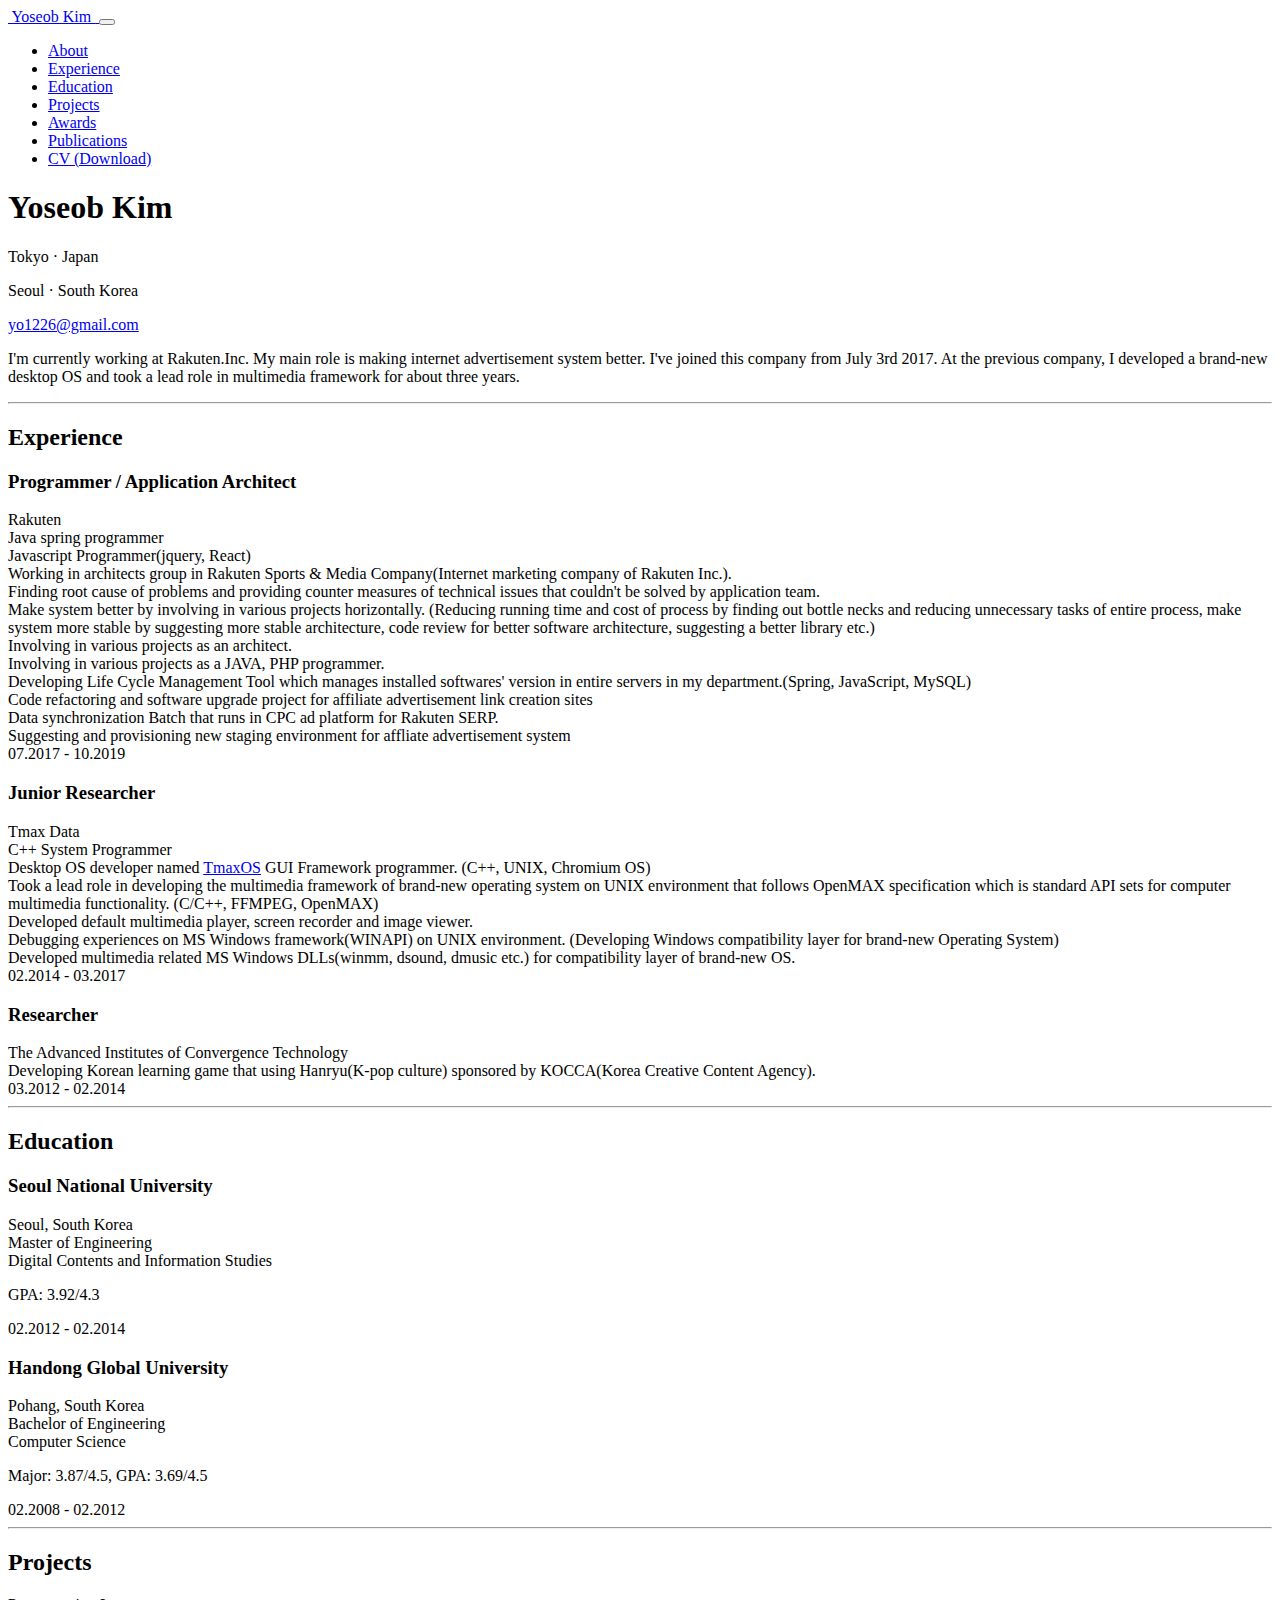
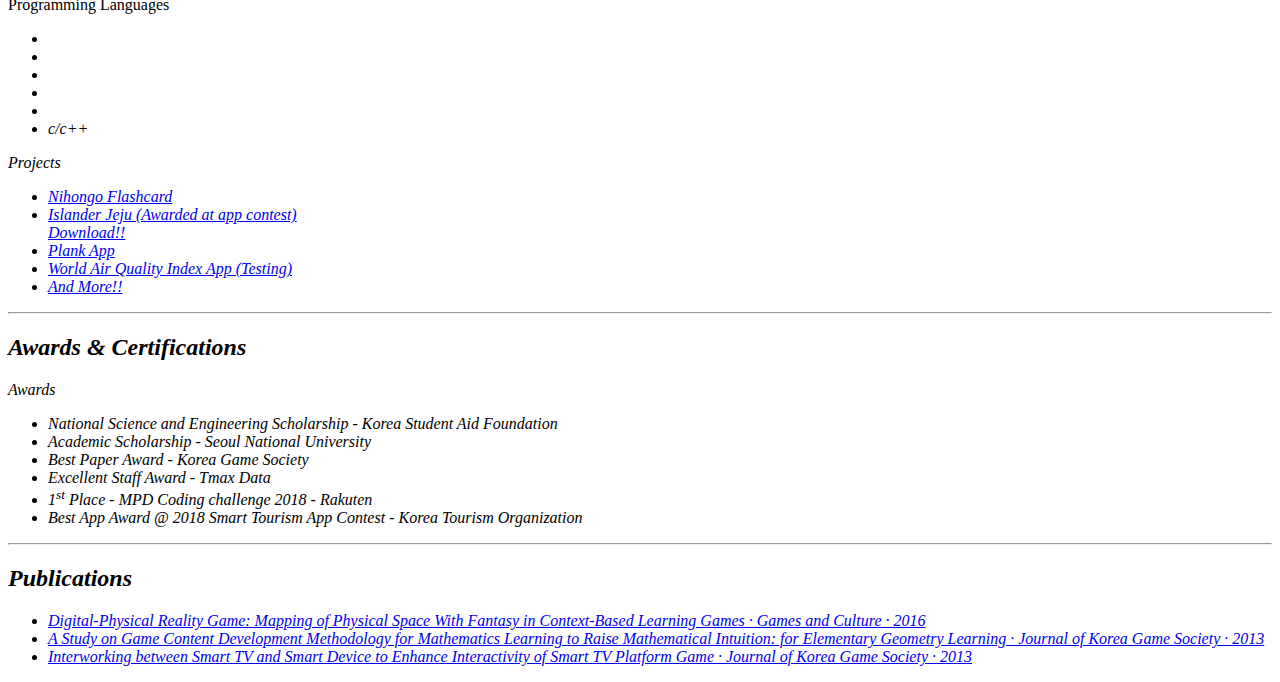
==== commit 42a7d3ef: "update" ====
--- a/index.html
+++ b/index.html
@@ -94,7 +94,7 @@
                <h2 class="mb-5">Experience</h2>
                <div class="resume-item d-flex flex-column flex-md-row mb-5">
                   <div class="resume-content mr-auto">
-                     <h3 class="mb-0">Programmer</h3>
+                     <h3 class="mb-0">Programmer / Application Architect</h3>
                      <div class="subheading mb-3">Rakuten</div>
                      <li>Java spring programmer</li>
                      <li>Javascript Programmer(jquery, React)</li>
@@ -109,7 +109,7 @@
                      <li>Suggesting and provisioning new staging environment for affliate advertisement system</li>
                   </div>
                   <div class="resume-date text-md-right">
-                     <span class="text-primary">07.2017 - Present</span>
+                     <span class="text-primary">07.2017 - 10.2019</span>
                   </div>
                </div>
                <div class="resume-item d-flex flex-column flex-md-row mb-5">
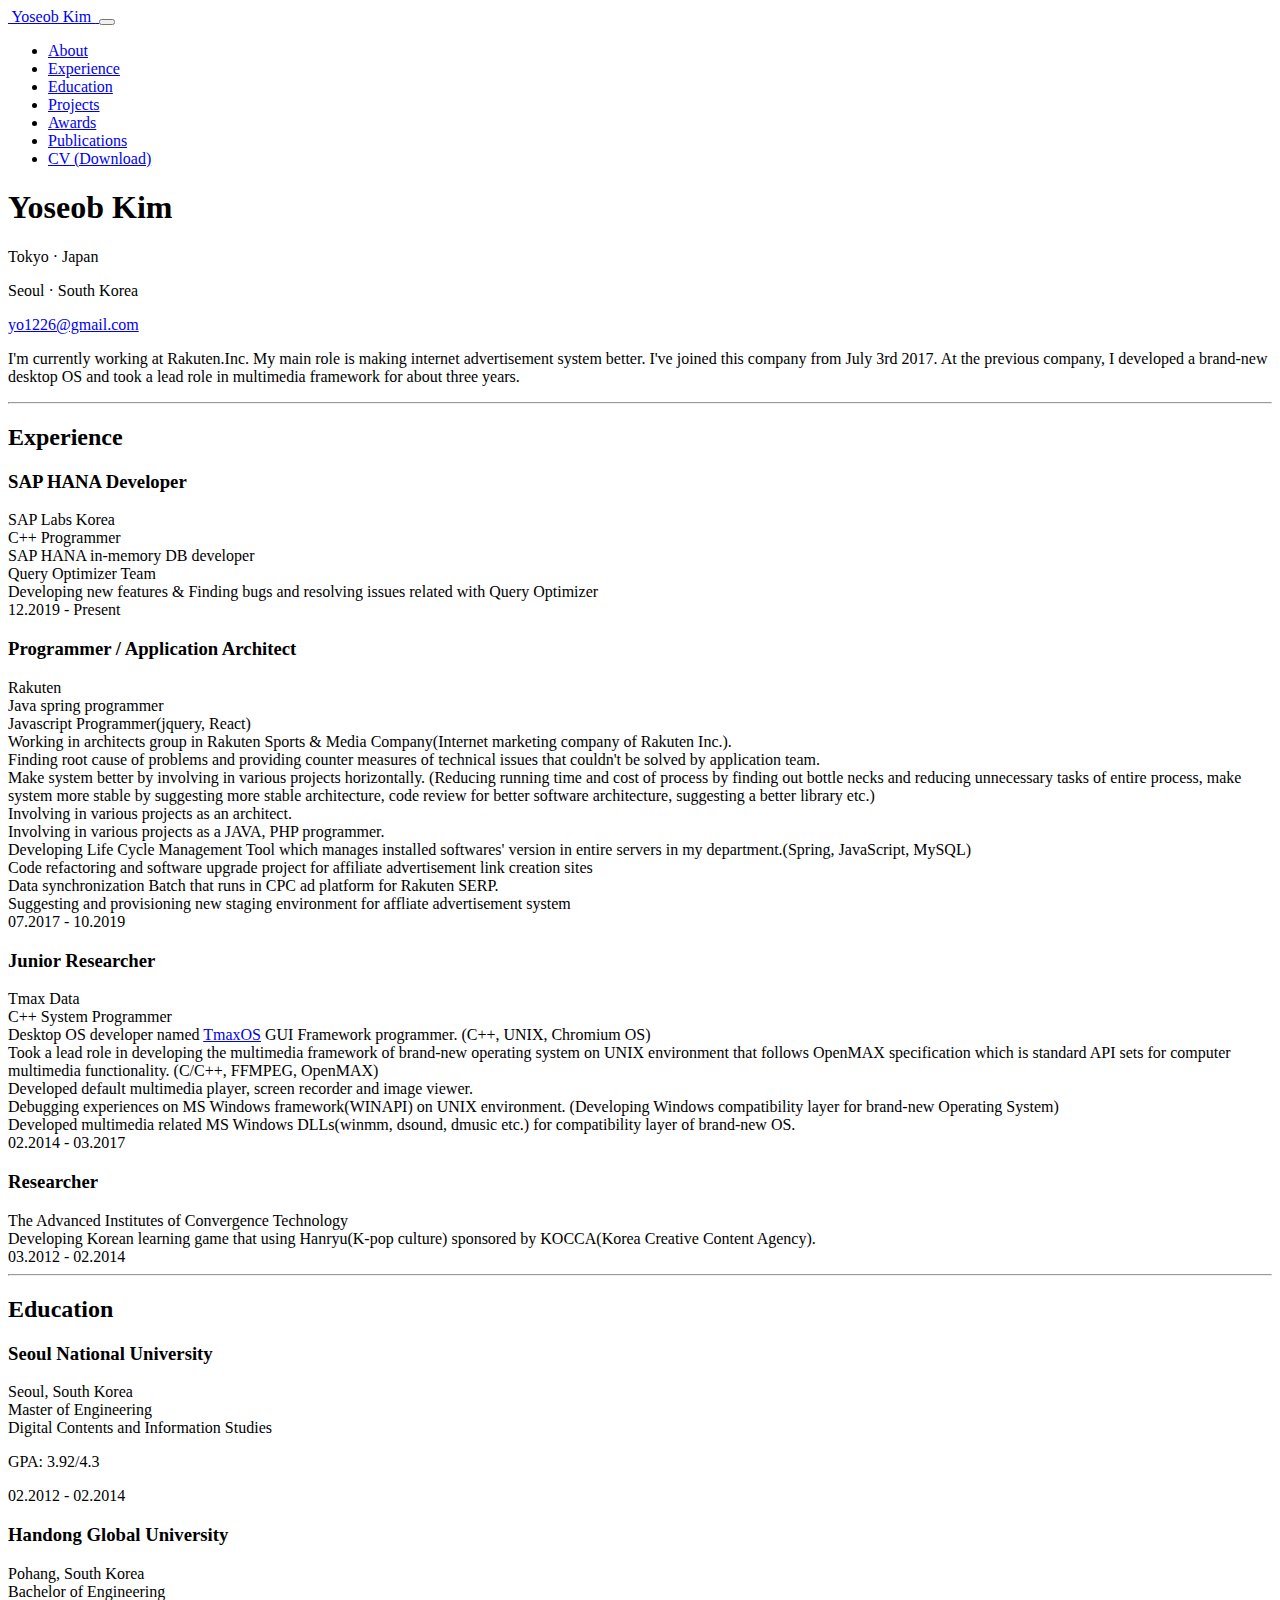
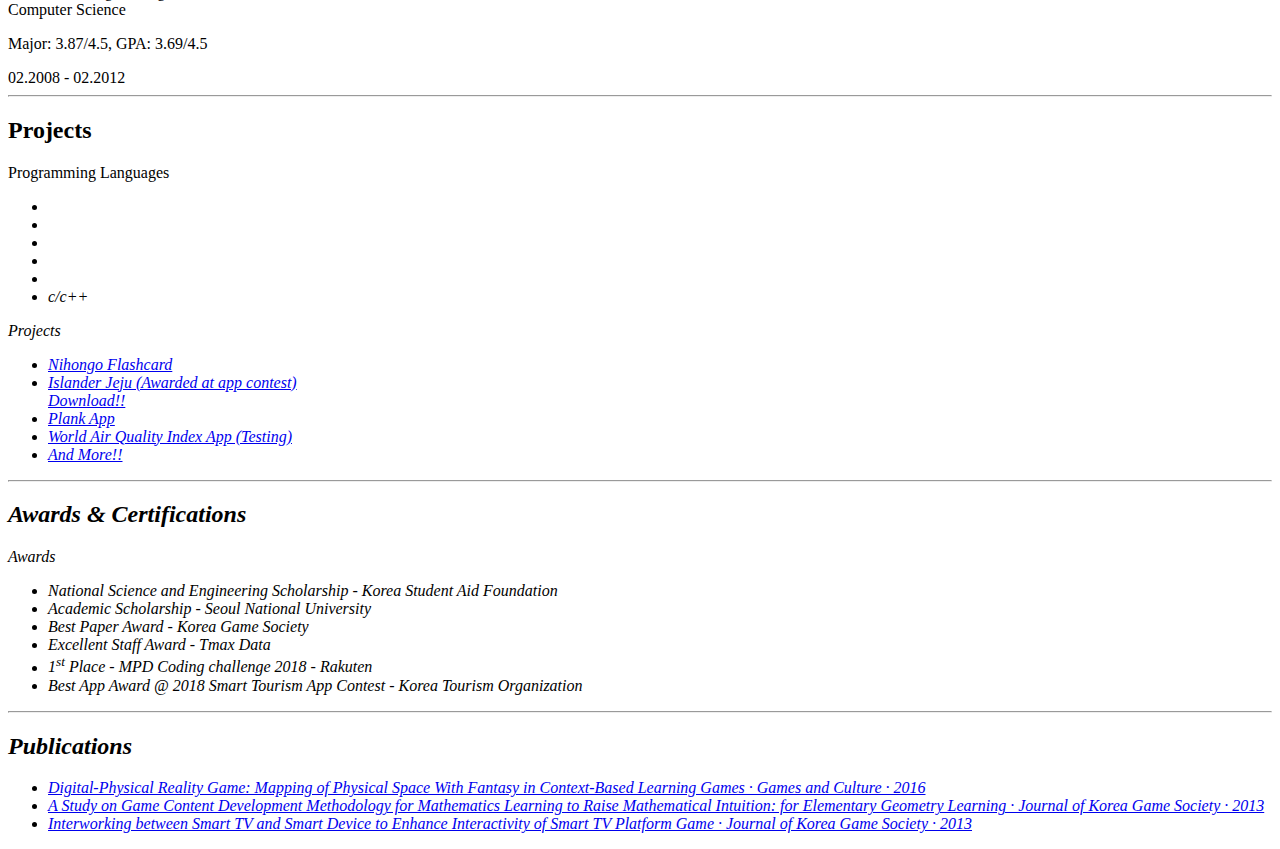
==== commit 72a51ae5: "update 2020-01-12" ====
--- a/index.html
+++ b/index.html
@@ -94,6 +94,19 @@
                <h2 class="mb-5">Experience</h2>
                <div class="resume-item d-flex flex-column flex-md-row mb-5">
                   <div class="resume-content mr-auto">
+                     <h3 class="mb-0">SAP HANA Developer</h3>
+                     <div class="subheading mb-3">SAP Labs Korea</div>
+                     <li>C++ Programmer</li>
+                     <li>SAP HANA in-memory DB developer</li>
+                     <li>Query Optimizer Team</li>
+                     <li>Developing new features &amp; Finding bugs and resolving issues related with Query Optimizer</li>
+                  </div>
+                  <div class="resume-date text-md-right">
+                     <span class="text-primary">12.2019 - Present</span>
+                  </div>
+               </div>
+               <div class="resume-item d-flex flex-column flex-md-row mb-5">
+                  <div class="resume-content mr-auto">
                      <h3 class="mb-0">Programmer / Application Architect</h3>
                      <div class="subheading mb-3">Rakuten</div>
                      <li>Java spring programmer</li>
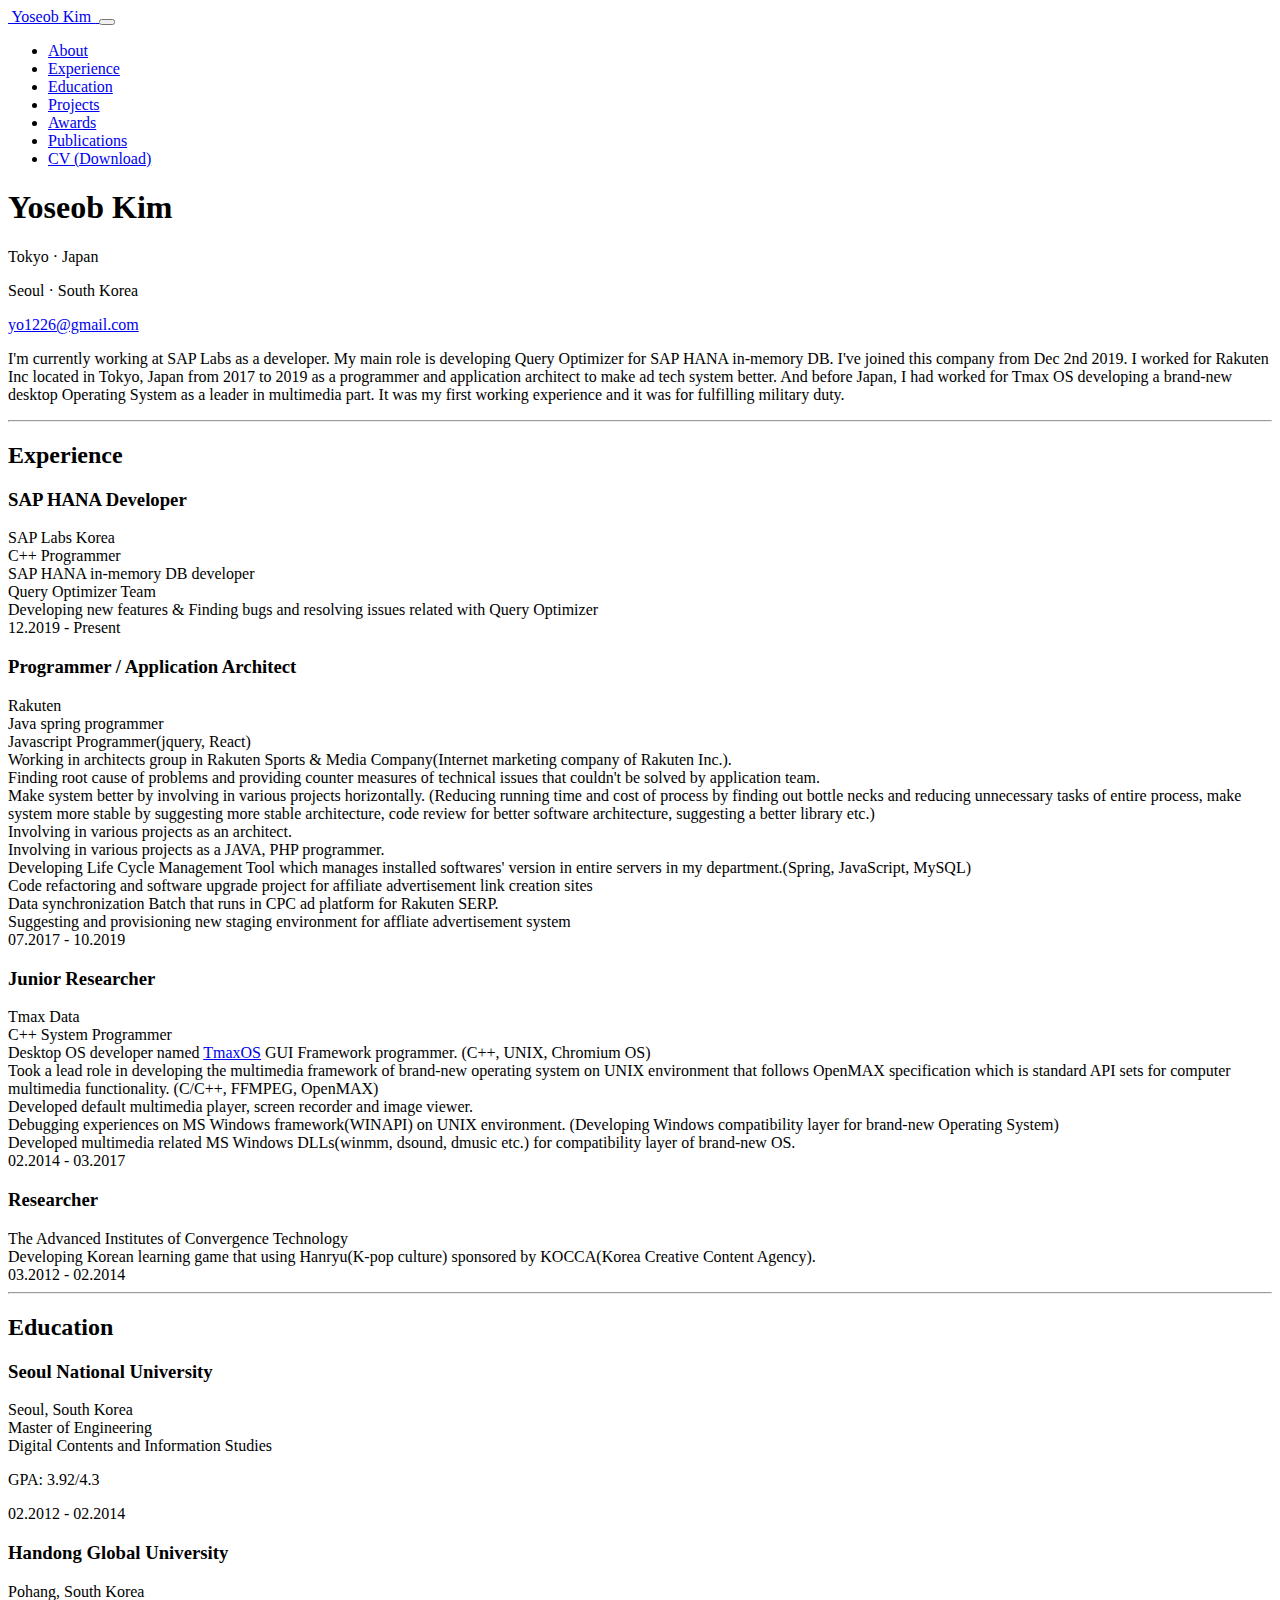
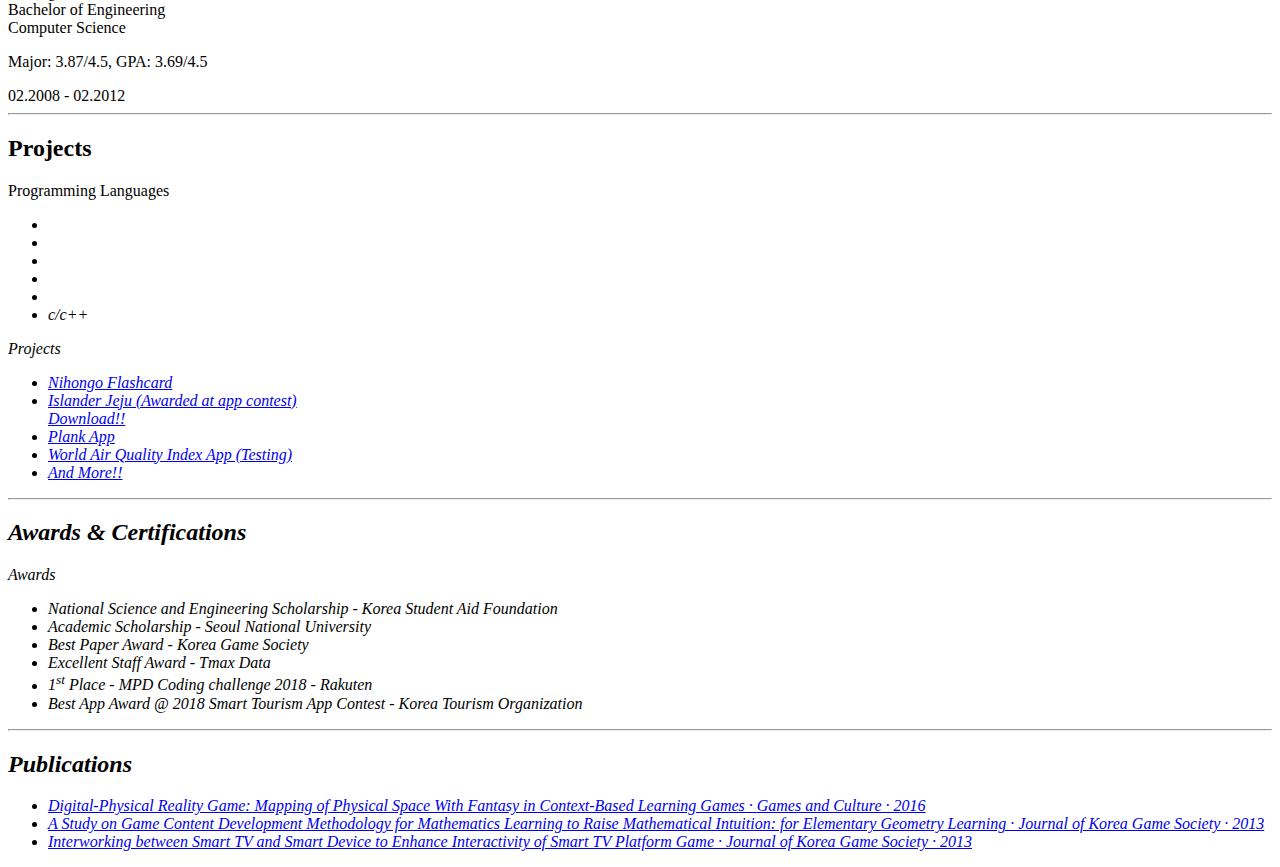
==== commit 490cbd8e: "add headline" ====
--- a/index.html
+++ b/index.html
@@ -74,7 +74,7 @@
                   <p>Seoul · South Korea</p>
                   <a href="mailto:yo1226@gmail.com">yo1226@gmail.com</a>
                </div>
-               <p class="lead mb-5">I'm currently working at Rakuten.Inc. My main role is making internet advertisement system better. I've joined this company from July 3rd 2017. At the previous company, I developed a brand-new desktop OS and took a lead role in multimedia framework for about three years.</p>
+               <p class="lead mb-5">I'm currently working at SAP Labs as a developer. My main role is developing Query Optimizer for SAP HANA in-memory DB. I've joined this company from Dec 2nd 2019. I worked for Rakuten Inc located in Tokyo, Japan from 2017 to 2019 as a programmer and application architect to make ad tech system better. And before Japan, I had worked for Tmax OS developing a brand-new desktop Operating System as a leader in multimedia part. It was my first working experience and it was for fulfilling military duty.</p>
                <div class="social-icons">
                   <a href="https://www.linkedin.com/in/yoseob-kim-14ab48103/">
                   <i class="fab fa-linkedin-in"></i>
